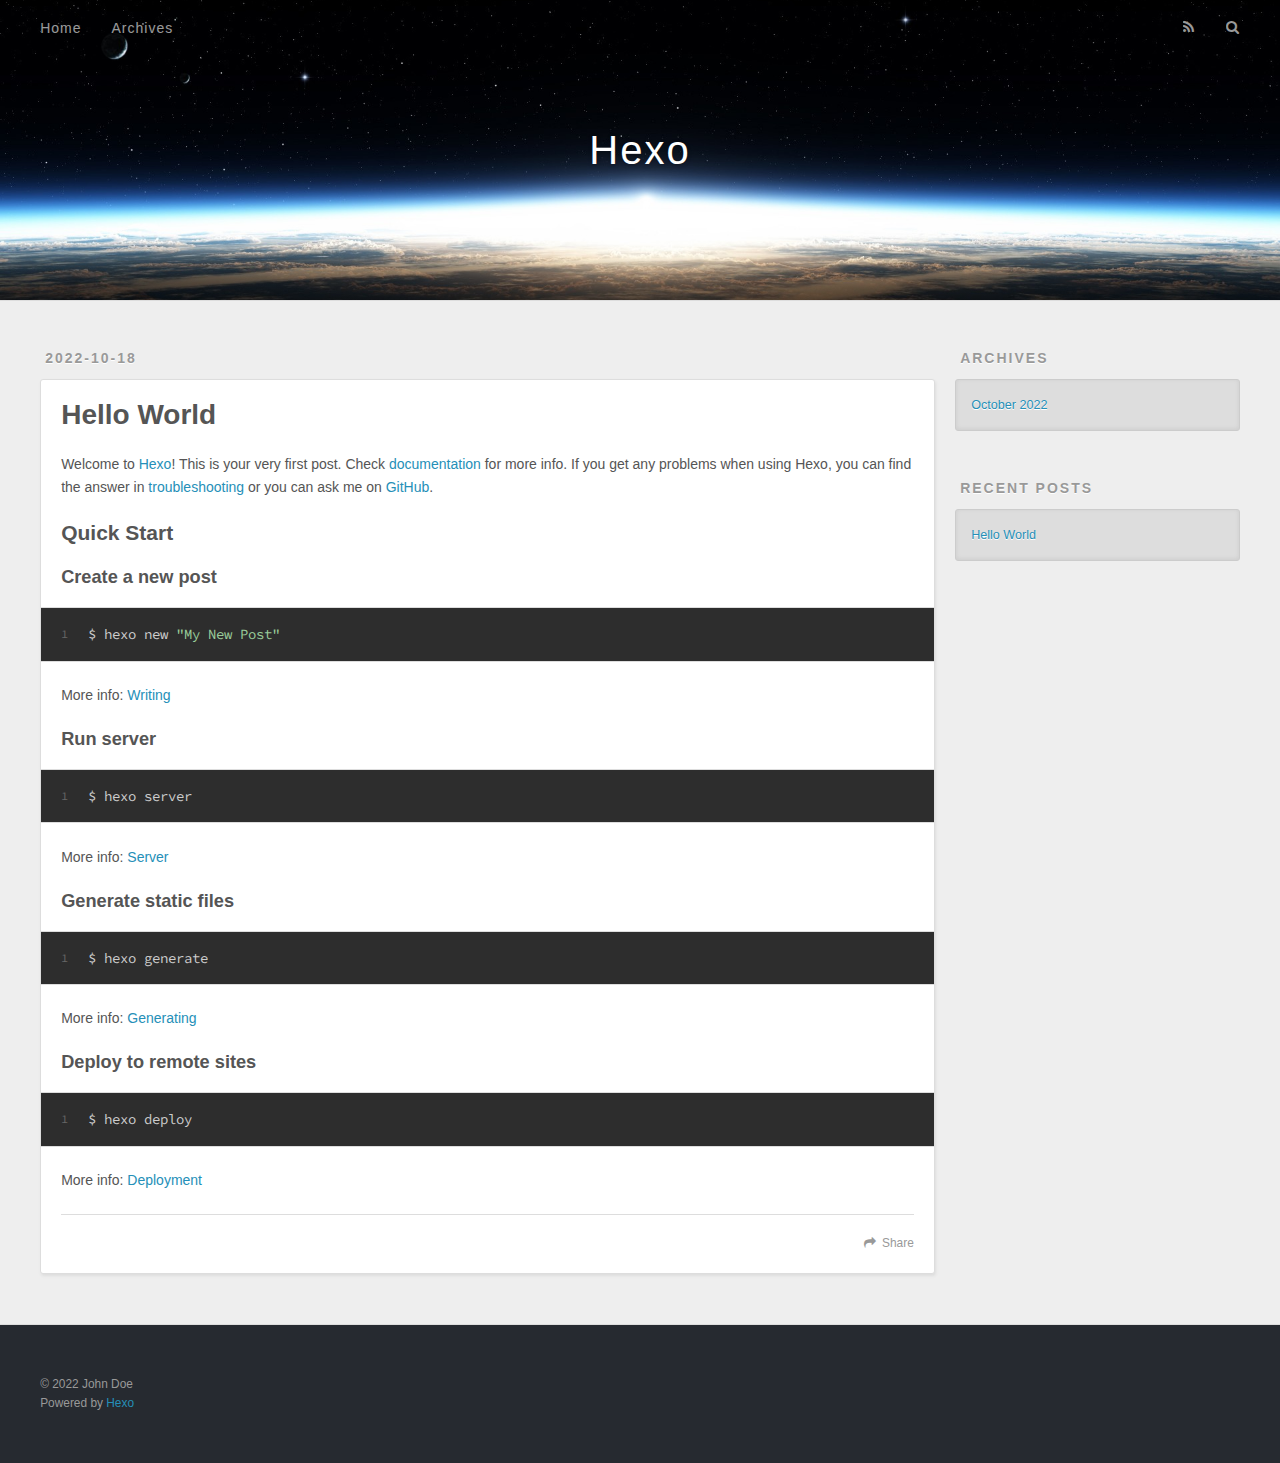
==== index.html @ a14b618b "Site updated: 2022-10-18 18:48:25" ====
<!DOCTYPE html>
<html>
<head>
  <meta charset="utf-8">
  

  
  <title>Hexo</title>
  <meta name="viewport" content="width=device-width, initial-scale=1, maximum-scale=1">
  <meta property="og:type" content="website">
<meta property="og:title" content="Hexo">
<meta property="og:url" content="http://example.com/index.html">
<meta property="og:site_name" content="Hexo">
<meta property="og:locale" content="en_US">
<meta property="article:author" content="John Doe">
<meta name="twitter:card" content="summary">
  
    <link rel="alternate" href="/atom.xml" title="Hexo" type="application/atom+xml">
  
  
    <link rel="icon" href="/favicon.png">
  
  
    <link href="//fonts.googleapis.com/css?family=Source+Code+Pro" rel="stylesheet" type="text/css">
  
  
<link rel="stylesheet" href="/css/style.css">

<meta name="generator" content="Hexo 5.4.2"></head>

<body>
  <div id="container">
    <div id="wrap">
      <header id="header">
  <div id="banner"></div>
  <div id="header-outer" class="outer">
    <div id="header-title" class="inner">
      <h1 id="logo-wrap">
        <a href="/" id="logo">Hexo</a>
      </h1>
      
    </div>
    <div id="header-inner" class="inner">
      <nav id="main-nav">
        <a id="main-nav-toggle" class="nav-icon"></a>
        
          <a class="main-nav-link" href="/">Home</a>
        
          <a class="main-nav-link" href="/archives">Archives</a>
        
      </nav>
      <nav id="sub-nav">
        
          <a id="nav-rss-link" class="nav-icon" href="/atom.xml" title="RSS Feed"></a>
        
        <a id="nav-search-btn" class="nav-icon" title="Search"></a>
      </nav>
      <div id="search-form-wrap">
        <form action="//google.com/search" method="get" accept-charset="UTF-8" class="search-form"><input type="search" name="q" class="search-form-input" placeholder="Search"><button type="submit" class="search-form-submit">&#xF002;</button><input type="hidden" name="sitesearch" value="http://example.com"></form>
      </div>
    </div>
  </div>
</header>
      <div class="outer">
        <section id="main">
  
    <article id="post-hello-world" class="article article-type-post" itemscope itemprop="blogPost">
  <div class="article-meta">
    <a href="/2022/10/18/hello-world/" class="article-date">
  <time datetime="2022-10-18T10:41:41.987Z" itemprop="datePublished">2022-10-18</time>
</a>
    
  </div>
  <div class="article-inner">
    
    
      <header class="article-header">
        
  
    <h1 itemprop="name">
      <a class="article-title" href="/2022/10/18/hello-world/">Hello World</a>
    </h1>
  

      </header>
    
    <div class="article-entry" itemprop="articleBody">
      
        <p>Welcome to <a target="_blank" rel="noopener" href="https://hexo.io/">Hexo</a>! This is your very first post. Check <a target="_blank" rel="noopener" href="https://hexo.io/docs/">documentation</a> for more info. If you get any problems when using Hexo, you can find the answer in <a target="_blank" rel="noopener" href="https://hexo.io/docs/troubleshooting.html">troubleshooting</a> or you can ask me on <a target="_blank" rel="noopener" href="https://github.com/hexojs/hexo/issues">GitHub</a>.</p>
<h2 id="Quick-Start"><a href="#Quick-Start" class="headerlink" title="Quick Start"></a>Quick Start</h2><h3 id="Create-a-new-post"><a href="#Create-a-new-post" class="headerlink" title="Create a new post"></a>Create a new post</h3><figure class="highlight bash"><table><tr><td class="gutter"><pre><span class="line">1</span><br></pre></td><td class="code"><pre><span class="line">$ hexo new <span class="string">&quot;My New Post&quot;</span></span><br></pre></td></tr></table></figure>

<p>More info: <a target="_blank" rel="noopener" href="https://hexo.io/docs/writing.html">Writing</a></p>
<h3 id="Run-server"><a href="#Run-server" class="headerlink" title="Run server"></a>Run server</h3><figure class="highlight bash"><table><tr><td class="gutter"><pre><span class="line">1</span><br></pre></td><td class="code"><pre><span class="line">$ hexo server</span><br></pre></td></tr></table></figure>

<p>More info: <a target="_blank" rel="noopener" href="https://hexo.io/docs/server.html">Server</a></p>
<h3 id="Generate-static-files"><a href="#Generate-static-files" class="headerlink" title="Generate static files"></a>Generate static files</h3><figure class="highlight bash"><table><tr><td class="gutter"><pre><span class="line">1</span><br></pre></td><td class="code"><pre><span class="line">$ hexo generate</span><br></pre></td></tr></table></figure>

<p>More info: <a target="_blank" rel="noopener" href="https://hexo.io/docs/generating.html">Generating</a></p>
<h3 id="Deploy-to-remote-sites"><a href="#Deploy-to-remote-sites" class="headerlink" title="Deploy to remote sites"></a>Deploy to remote sites</h3><figure class="highlight bash"><table><tr><td class="gutter"><pre><span class="line">1</span><br></pre></td><td class="code"><pre><span class="line">$ hexo deploy</span><br></pre></td></tr></table></figure>

<p>More info: <a target="_blank" rel="noopener" href="https://hexo.io/docs/one-command-deployment.html">Deployment</a></p>

      
    </div>
    <footer class="article-footer">
      <a data-url="http://example.com/2022/10/18/hello-world/" data-id="cl9e2u0zx0000ngu2eguih2i1" class="article-share-link">Share</a>
      
      
    </footer>
  </div>
  
</article>


  


</section>
        
          <aside id="sidebar">
  
    

  
    

  
    
  
    
  <div class="widget-wrap">
    <h3 class="widget-title">Archives</h3>
    <div class="widget">
      <ul class="archive-list"><li class="archive-list-item"><a class="archive-list-link" href="/archives/2022/10/">October 2022</a></li></ul>
    </div>
  </div>


  
    
  <div class="widget-wrap">
    <h3 class="widget-title">Recent Posts</h3>
    <div class="widget">
      <ul>
        
          <li>
            <a href="/2022/10/18/hello-world/">Hello World</a>
          </li>
        
      </ul>
    </div>
  </div>

  
</aside>
        
      </div>
      <footer id="footer">
  
  <div class="outer">
    <div id="footer-info" class="inner">
      &copy; 2022 John Doe<br>
      Powered by <a href="http://hexo.io/" target="_blank">Hexo</a>
    </div>
  </div>
</footer>
    </div>
    <nav id="mobile-nav">
  
    <a href="/" class="mobile-nav-link">Home</a>
  
    <a href="/archives" class="mobile-nav-link">Archives</a>
  
</nav>
    

<script src="//ajax.googleapis.com/ajax/libs/jquery/2.0.3/jquery.min.js"></script>


  
<link rel="stylesheet" href="/fancybox/jquery.fancybox.css">

  
<script src="/fancybox/jquery.fancybox.pack.js"></script>




<script src="/js/script.js"></script>




  </div>
</body>
</html>
---- css/style.css ----
body {
  width: 100%;
}
body:before,
body:after {
  content: "";
  display: table;
}
body:after {
  clear: both;
}
html,
body,
div,
span,
applet,
object,
iframe,
h1,
h2,
h3,
h4,
h5,
h6,
p,
blockquote,
pre,
a,
abbr,
acronym,
address,
big,
cite,
code,
del,
dfn,
em,
img,
ins,
kbd,
q,
s,
samp,
small,
strike,
strong,
sub,
sup,
tt,
var,
dl,
dt,
dd,
ol,
ul,
li,
fieldset,
form,
label,
legend,
table,
caption,
tbody,
tfoot,
thead,
tr,
th,
td {
  margin: 0;
  padding: 0;
  border: 0;
  outline: 0;
  font-weight: inherit;
  font-style: inherit;
  font-family: inherit;
  font-size: 100%;
  vertical-align: baseline;
}
body {
  line-height: 1;
  color: #000;
  background: #fff;
}
ol,
ul {
  list-style: none;
}
table {
  border-collapse: separate;
  border-spacing: 0;
  vertical-align: middle;
}
caption,
th,
td {
  text-align: left;
  font-weight: normal;
  vertical-align: middle;
}
a img {
  border: none;
}
input,
button {
  margin: 0;
  padding: 0;
}
input::-moz-focus-inner,
button::-moz-focus-inner {
  border: 0;
  padding: 0;
}
@font-face {
  font-family: FontAwesome;
  font-style: normal;
  font-weight: normal;
  src: url("fonts/fontawesome-webfont.eot?v=#4.0.3");
  src: url("fonts/fontawesome-webfont.eot?#iefix&v=#4.0.3") format("embedded-opentype"), url("fonts/fontawesome-webfont.woff?v=#4.0.3") format("woff"), url("fonts/fontawesome-webfont.ttf?v=#4.0.3") format("truetype"), url("fonts/fontawesome-webfont.svg#fontawesomeregular?v=#4.0.3") format("svg");
}
html,
body,
#container {
  height: 100%;
}
body {
  background: #eee;
  font: 14px -apple-system, BlinkMacSystemFont, "Segoe UI", "Roboto", "Oxygen", "Ubuntu", "Cantarell", "Fira Sans", "Droid Sans", "Helvetica Neue", sans-serif;
  -webkit-text-size-adjust: 100%;
}
.outer {
  max-width: 1220px;
  margin: 0 auto;
  padding: 0 20px;
}
.outer:before,
.outer:after {
  content: "";
  display: table;
}
.outer:after {
  clear: both;
}
.inner {
  display: inline;
  float: left;
  width: 98.33333333333333%;
  margin: 0 0.833333333333333%;
}
.left,
.alignleft {
  float: left;
}
.right,
.alignright {
  float: right;
}
.clear {
  clear: both;
}
#container {
  position: relative;
}
.mobile-nav-on {
  overflow: hidden;
}
#wrap {
  height: 100%;
  width: 100%;
  position: absolute;
  top: 0;
  left: 0;
  -webkit-transition: 0.2s ease-out;
  -moz-transition: 0.2s ease-out;
  -ms-transition: 0.2s ease-out;
  transition: 0.2s ease-out;
  z-index: 1;
  background: #eee;
}
.mobile-nav-on #wrap {
  left: 280px;
}
@media screen and (min-width: 768px) {
  #main {
    display: inline;
    float: left;
    width: 73.33333333333333%;
    margin: 0 0.833333333333333%;
  }
}
.article-date,
.article-category-link,
.archive-year,
.widget-title {
  text-decoration: none;
  text-transform: uppercase;
  letter-spacing: 2px;
  color: #999;
  margin-bottom: 1em;
  margin-left: 5px;
  line-height: 1em;
  text-shadow: 0 1px #fff;
  font-weight: bold;
}
.article-inner,
.archive-article-inner {
  background: #fff;
  -webkit-box-shadow: 1px 2px 3px #ddd;
  box-shadow: 1px 2px 3px #ddd;
  border: 1px solid #ddd;
  border-radius: 3px;
}
.article-entry h1,
.widget h1 {
  font-size: 2em;
}
.article-entry h2,
.widget h2 {
  font-size: 1.5em;
}
.article-entry h3,
.widget h3 {
  font-size: 1.3em;
}
.article-entry h4,
.widget h4 {
  font-size: 1.2em;
}
.article-entry h5,
.widget h5 {
  font-size: 1em;
}
.article-entry h6,
.widget h6 {
  font-size: 1em;
  color: #999;
}
.article-entry hr,
.widget hr {
  border: 1px dashed #ddd;
}
.article-entry strong,
.widget strong {
  font-weight: bold;
}
.article-entry em,
.widget em,
.article-entry cite,
.widget cite {
  font-style: italic;
}
.article-entry sup,
.widget sup,
.article-entry sub,
.widget sub {
  font-size: 0.75em;
  line-height: 0;
  position: relative;
  vertical-align: baseline;
}
.article-entry sup,
.widget sup {
  top: -0.5em;
}
.article-entry sub,
.widget sub {
  bottom: -0.2em;
}
.article-entry small,
.widget small {
  font-size: 0.85em;
}
.article-entry acronym,
.widget acronym,
.article-entry abbr,
.widget abbr {
  border-bottom: 1px dotted;
}
.article-entry ul,
.widget ul,
.article-entry ol,
.widget ol,
.article-entry dl,
.widget dl {
  margin: 0 20px;
  line-height: 1.6em;
}
.article-entry ul ul,
.widget ul ul,
.article-entry ol ul,
.widget ol ul,
.article-entry ul ol,
.widget ul ol,
.article-entry ol ol,
.widget ol ol {
  margin-top: 0;
  margin-bottom: 0;
}
.article-entry ul,
.widget ul {
  list-style: disc;
}
.article-entry ol,
.widget ol {
  list-style: decimal;
}
.article-entry dt,
.widget dt {
  font-weight: bold;
}
#header {
  height: 300px;
  position: relative;
  border-bottom: 1px solid #ddd;
}
#header:before,
#header:after {
  content: "";
  position: absolute;
  left: 0;
  right: 0;
  height: 40px;
}
#header:before {
  top: 0;
  background: -webkit-linear-gradient(rgba(0,0,0,0.2), transparent);
  background: -moz-linear-gradient(rgba(0,0,0,0.2), transparent);
  background: -ms-linear-gradient(rgba(0,0,0,0.2), transparent);
  background: linear-gradient(rgba(0,0,0,0.2), transparent);
}
#header:after {
  bottom: 0;
  background: -webkit-linear-gradient(transparent, rgba(0,0,0,0.2));
  background: -moz-linear-gradient(transparent, rgba(0,0,0,0.2));
  background: -ms-linear-gradient(transparent, rgba(0,0,0,0.2));
  background: linear-gradient(transparent, rgba(0,0,0,0.2));
}
#header-outer {
  height: 100%;
  position: relative;
}
#header-inner {
  position: relative;
  overflow: hidden;
}
#banner {
  position: absolute;
  top: 0;
  left: 0;
  width: 100%;
  height: 100%;
  background: url("images/banner.jpg") center #000;
  background-size: cover;
  z-index: -1;
}
#header-title {
  text-align: center;
  height: 40px;
  position: absolute;
  top: 50%;
  left: 0;
  margin-top: -20px;
}
#logo,
#subtitle {
  text-decoration: none;
  color: #fff;
  font-weight: 300;
  text-shadow: 0 1px 4px rgba(0,0,0,0.3);
}
#logo {
  font-size: 40px;
  line-height: 40px;
  letter-spacing: 2px;
}
#subtitle {
  font-size: 16px;
  line-height: 16px;
  letter-spacing: 1px;
}
#subtitle-wrap {
  margin-top: 16px;
}
#main-nav {
  float: left;
  margin-left: -15px;
}
.nav-icon,
.main-nav-link {
  float: left;
  color: #fff;
  opacity: 0.6;
  text-decoration: none;
  text-shadow: 0 1px rgba(0,0,0,0.2);
  -webkit-transition: opacity 0.2s;
  -moz-transition: opacity 0.2s;
  -ms-transition: opacity 0.2s;
  transition: opacity 0.2s;
  display: block;
  padding: 20px 15px;
}
.nav-icon:hover,
.main-nav-link:hover {
  opacity: 1;
}
.nav-icon {
  font-family: FontAwesome;
  text-align: center;
  font-size: 14px;
  width: 14px;
  height: 14px;
  padding: 20px 15px;
  position: relative;
  cursor: pointer;
}
.main-nav-link {
  font-weight: 300;
  letter-spacing: 1px;
}
@media screen and (max-width: 479px) {
  .main-nav-link {
    display: none;
  }
}
#main-nav-toggle {
  display: none;
}
#main-nav-toggle:before {
  content: "\f0c9";
}
@media screen and (max-width: 479px) {
  #main-nav-toggle {
    display: block;
  }
}
#sub-nav {
  float: right;
  margin-right: -15px;
}
#nav-rss-link:before {
  content: "\f09e";
}
#nav-search-btn:before {
  content: "\f002";
}
#search-form-wrap {
  position: absolute;
  top: 15px;
  width: 150px;
  height: 30px;
  right: -150px;
  opacity: 0;
  -webkit-transition: 0.2s ease-out;
  -moz-transition: 0.2s ease-out;
  -ms-transition: 0.2s ease-out;
  transition: 0.2s ease-out;
}
#search-form-wrap.on {
  opacity: 1;
  right: 0;
}
@media screen and (max-width: 479px) {
  #search-form-wrap {
    width: 100%;
    right: -100%;
  }
}
.search-form {
  position: absolute;
  top: 0;
  left: 0;
  right: 0;
  background: #fff;
  padding: 5px 15px;
  border-radius: 15px;
  -webkit-box-shadow: 0 0 10px rgba(0,0,0,0.3);
  box-shadow: 0 0 10px rgba(0,0,0,0.3);
}
.search-form-input {
  border: none;
  background: none;
  color: #555;
  width: 100%;
  font: 13px -apple-system, BlinkMacSystemFont, "Segoe UI", "Roboto", "Oxygen", "Ubuntu", "Cantarell", "Fira Sans", "Droid Sans", "Helvetica Neue", sans-serif;
  outline: none;
}
.search-form-input::-webkit-search-results-decoration,
.search-form-input::-webkit-search-cancel-button {
  -webkit-appearance: none;
}
.search-form-submit {
  position: absolute;
  top: 50%;
  right: 10px;
  margin-top: -7px;
  font: 13px FontAwesome;
  border: none;
  background: none;
  color: #bbb;
  cursor: pointer;
}
.search-form-submit:hover,
.search-form-submit:focus {
  color: #777;
}
.article {
  margin: 50px 0;
}
.article-inner {
  overflow: hidden;
}
.article-meta:before,
.article-meta:after {
  content: "";
  display: table;
}
.article-meta:after {
  clear: both;
}
.article-date {
  float: left;
}
.article-category {
  float: left;
  line-height: 1em;
  color: #ccc;
  text-shadow: 0 1px #fff;
  margin-left: 8px;
}
.article-category:before {
  content: "\2022";
}
.article-category-link {
  margin: 0 12px 1em;
}
.article-header {
  padding: 20px 20px 0;
}
.article-title {
  text-decoration: none;
  font-size: 2em;
  font-weight: bold;
  color: #555;
  line-height: 1.1em;
  -webkit-transition: color 0.2s;
  -moz-transition: color 0.2s;
  -ms-transition: color 0.2s;
  transition: color 0.2s;
}
a.article-title:hover {
  color: #258fb8;
}
.article-entry {
  color: #555;
  padding: 0 20px;
}
.article-entry:before,
.article-entry:after {
  content: "";
  display: table;
}
.article-entry:after {
  clear: both;
}
.article-entry p,
.article-entry table {
  line-height: 1.6em;
  margin: 1.6em 0;
}
.article-entry h1,
.article-entry h2,
.article-entry h3,
.article-entry h4,
.article-entry h5,
.article-entry h6 {
  font-weight: bold;
}
.article-entry h1,
.article-entry h2,
.article-entry h3,
.article-entry h4,
.article-entry h5,
.article-entry h6 {
  line-height: 1.1em;
  margin: 1.1em 0;
}
.article-entry a {
  color: #258fb8;
  text-decoration: none;
}
.article-entry a:hover {
  text-decoration: underline;
}
.article-entry ul,
.article-entry ol,
.article-entry dl {
  margin-top: 1.6em;
  margin-bottom: 1.6em;
}
.article-entry img,
.article-entry video {
  max-width: 100%;
  height: auto;
  display: block;
  margin: auto;
}
.article-entry iframe {
  border: none;
}
.article-entry table {
  width: 100%;
  border-collapse: collapse;
  border-spacing: 0;
}
.article-entry th {
  font-weight: bold;
  border-bottom: 3px solid #ddd;
  padding-bottom: 0.5em;
}
.article-entry td {
  border-bottom: 1px solid #ddd;
  padding: 10px 0;
}
.article-entry blockquote {
  font-family: Georgia, "Times New Roman", serif;
  font-size: 1.4em;
  margin: 1.6em 20px;
  text-align: center;
}
.article-entry blockquote footer {
  font-size: 14px;
  margin: 1.6em 0;
  font-family: -apple-system, BlinkMacSystemFont, "Segoe UI", "Roboto", "Oxygen", "Ubuntu", "Cantarell", "Fira Sans", "Droid Sans", "Helvetica Neue", sans-serif;
}
.article-entry blockquote footer cite:before {
  content: "—";
  padding: 0 0.5em;
}
.article-entry .pullquote {
  text-align: left;
  width: 45%;
  margin: 0;
}
.article-entry .pullquote.left {
  margin-left: 0.5em;
  margin-right: 1em;
}
.article-entry .pullquote.right {
  margin-right: 0.5em;
  margin-left: 1em;
}
.article-entry .caption {
  color: #999;
  display: block;
  font-size: 0.9em;
  margin-top: 0.5em;
  position: relative;
  text-align: center;
}
.article-entry .video-container {
  position: relative;
  padding-top: 56.25%;
  height: 0;
  overflow: hidden;
}
.article-entry .video-container iframe,
.article-entry .video-container object,
.article-entry .video-container embed {
  position: absolute;
  top: 0;
  left: 0;
  width: 100%;
  height: 100%;
  margin-top: 0;
}
.article-more-link a {
  display: inline-block;
  line-height: 1em;
  padding: 6px 15px;
  border-radius: 15px;
  background: #eee;
  color: #999;
  text-shadow: 0 1px #fff;
  text-decoration: none;
}
.article-more-link a:hover {
  background: #258fb8;
  color: #fff;
  text-decoration: none;
  text-shadow: 0 1px #1e7293;
}
.article-footer {
  font-size: 0.85em;
  line-height: 1.6em;
  border-top: 1px solid #ddd;
  padding-top: 1.6em;
  margin: 0 20px 20px;
}
.article-footer:before,
.article-footer:after {
  content: "";
  display: table;
}
.article-footer:after {
  clear: both;
}
.article-footer a {
  color: #999;
  text-decoration: none;
}
.article-footer a:hover {
  color: #555;
}
.article-tag-list-item {
  float: left;
  margin-right: 10px;
}
.article-tag-list-link:before {
  content: "#";
}
.article-comment-link {
  float: right;
}
.article-comment-link:before {
  content: "\f075";
  font-family: FontAwesome;
  padding-right: 8px;
}
.article-share-link {
  cursor: pointer;
  float: right;
  margin-left: 20px;
}
.article-share-link:before {
  content: "\f064";
  font-family: FontAwesome;
  padding-right: 6px;
}
#article-nav {
  position: relative;
}
#article-nav:before,
#article-nav:after {
  content: "";
  display: table;
}
#article-nav:after {
  clear: both;
}
@media screen and (min-width: 768px) {
  #article-nav {
    margin: 50px 0;
  }
  #article-nav:before {
    width: 8px;
    height: 8px;
    position: absolute;
    top: 50%;
    left: 50%;
    margin-top: -4px;
    margin-left: -4px;
    content: "";
    border-radius: 50%;
    background: #ddd;
    -webkit-box-shadow: 0 1px 2px #fff;
    box-shadow: 0 1px 2px #fff;
  }
}
.article-nav-link-wrap {
  text-decoration: none;
  text-shadow: 0 1px #fff;
  color: #999;
  -webkit-box-sizing: border-box;
  -moz-box-sizing: border-box;
  box-sizing: border-box;
  margin-top: 50px;
  text-align: center;
  display: block;
}
.article-nav-link-wrap:hover {
  color: #555;
}
@media screen and (min-width: 768px) {
  .article-nav-link-wrap {
    width: 50%;
    margin-top: 0;
  }
}
@media screen and (min-width: 768px) {
  #article-nav-newer {
    float: left;
    text-align: right;
    padding-right: 20px;
  }
}
@media screen and (min-width: 768px) {
  #article-nav-older {
    float: right;
    text-align: left;
    padding-left: 20px;
  }
}
.article-nav-caption {
  text-transform: uppercase;
  letter-spacing: 2px;
  color: #ddd;
  line-height: 1em;
  font-weight: bold;
}
#article-nav-newer .article-nav-caption {
  margin-right: -2px;
}
.article-nav-title {
  font-size: 0.85em;
  line-height: 1.6em;
  margin-top: 0.5em;
}
.article-share-box {
  position: absolute;
  display: none;
  background: #fff;
  -webkit-box-shadow: 1px 2px 10px rgba(0,0,0,0.2);
  box-shadow: 1px 2px 10px rgba(0,0,0,0.2);
  border-radius: 3px;
  margin-left: -145px;
  overflow: hidden;
  z-index: 1;
}
.article-share-box.on {
  display: block;
}
.article-share-input {
  width: 100%;
  background: none;
  -webkit-box-sizing: border-box;
  -moz-box-sizing: border-box;
  box-sizing: border-box;
  font: 14px -apple-system, BlinkMacSystemFont, "Segoe UI", "Roboto", "Oxygen", "Ubuntu", "Cantarell", "Fira Sans", "Droid Sans", "Helvetica Neue", sans-serif;
  padding: 0 15px;
  color: #555;
  outline: none;
  border: 1px solid #ddd;
  border-radius: 3px 3px 0 0;
  height: 36px;
  line-height: 36px;
}
.article-share-links {
  background: #eee;
}
.article-share-links:before,
.article-share-links:after {
  content: "";
  display: table;
}
.article-share-links:after {
  clear: both;
}
.article-share-twitter,
.article-share-facebook,
.article-share-pinterest,
.article-share-google {
  width: 50px;
  height: 36px;
  display: block;
  float: left;
  position: relative;
  color: #999;
  text-shadow: 0 1px #fff;
}
.article-share-twitter:before,
.article-share-facebook:before,
.article-share-pinterest:before,
.article-share-google:before {
  font-size: 20px;
  font-family: FontAwesome;
  width: 20px;
  height: 20px;
  position: absolute;
  top: 50%;
  left: 50%;
  margin-top: -10px;
  margin-left: -10px;
  text-align: center;
}
.article-share-twitter:hover,
.article-share-facebook:hover,
.article-share-pinterest:hover,
.article-share-google:hover {
  color: #fff;
}
.article-share-twitter:before {
  content: "\f099";
}
.article-share-twitter:hover {
  background: #00aced;
  text-shadow: 0 1px #008abe;
}
.article-share-facebook:before {
  content: "\f09a";
}
.article-share-facebook:hover {
  background: #3b5998;
  text-shadow: 0 1px #2f477a;
}
.article-share-pinterest:before {
  content: "\f0d2";
}
.article-share-pinterest:hover {
  background: #cb2027;
  text-shadow: 0 1px #a21a1f;
}
.article-share-google:before {
  content: "\f0d5";
}
.article-share-google:hover {
  background: #dd4b39;
  text-shadow: 0 1px #be3221;
}
.article-gallery {
  background: #000;
  position: relative;
}
.article-gallery-photos {
  position: relative;
  overflow: hidden;
}
.article-gallery-img {
  display: none;
  max-width: 100%;
}
.article-gallery-img:first-child {
  display: block;
}
.article-gallery-img.loaded {
  position: absolute;
  display: block;
}
.article-gallery-img img {
  display: block;
  max-width: 100%;
  margin: 0 auto;
}
#comments {
  background: #fff;
  -webkit-box-shadow: 1px 2px 3px #ddd;
  box-shadow: 1px 2px 3px #ddd;
  padding: 20px;
  border: 1px solid #ddd;
  border-radius: 3px;
  margin: 50px 0;
}
#comments a {
  color: #258fb8;
}
.archives-wrap {
  margin: 50px 0;
}
.archives:before,
.archives:after {
  content: "";
  display: table;
}
.archives:after {
  clear: both;
}
.archive-year-wrap {
  margin-bottom: 1em;
}
.archives {
  -webkit-column-gap: 10px;
  -moz-column-gap: 10px;
  column-gap: 10px;
}
@media screen and (min-width: 480px) and (max-width: 767px) {
  .archives {
    -webkit-column-count: 2;
    -moz-column-count: 2;
    column-count: 2;
  }
}
@media screen and (min-width: 768px) {
  .archives {
    -webkit-column-count: 3;
    -moz-column-count: 3;
    column-count: 3;
  }
}
.archive-article {
  -webkit-column-break-inside: avoid;
  page-break-inside: avoid;
  overflow: hidden;
  break-inside: avoid-column;
}
.archive-article-inner {
  padding: 10px;
  margin-bottom: 15px;
}
.archive-article-title {
  text-decoration: none;
  font-weight: bold;
  color: #555;
  -webkit-transition: color 0.2s;
  -moz-transition: color 0.2s;
  -ms-transition: color 0.2s;
  transition: color 0.2s;
  line-height: 1.6em;
}
.archive-article-title:hover {
  color: #258fb8;
}
.archive-article-footer {
  margin-top: 1em;
}
.archive-article-date {
  color: #999;
  text-decoration: none;
  font-size: 0.85em;
  line-height: 1em;
  margin-bottom: 0.5em;
  display: block;
}
#page-nav {
  margin: 50px auto;
  background: #fff;
  -webkit-box-shadow: 1px 2px 3px #ddd;
  box-shadow: 1px 2px 3px #ddd;
  border: 1px solid #ddd;
  border-radius: 3px;
  text-align: center;
  color: #999;
  overflow: hidden;
}
#page-nav:before,
#page-nav:after {
  content: "";
  display: table;
}
#page-nav:after {
  clear: both;
}
#page-nav a,
#page-nav span {
  padding: 10px 20px;
  line-height: 1;
  height: 2ex;
}
#page-nav a {
  color: #999;
  text-decoration: none;
}
#page-nav a:hover {
  background: #999;
  color: #fff;
}
#page-nav .prev {
  float: left;
}
#page-nav .next {
  float: right;
}
#page-nav .page-number {
  display: inline-block;
}
@media screen and (max-width: 479px) {
  #page-nav .page-number {
    display: none;
  }
}
#page-nav .current {
  color: #555;
  font-weight: bold;
}
#page-nav .space {
  color: #ddd;
}
#footer {
  background: #262a30;
  padding: 50px 0;
  border-top: 1px solid #ddd;
  color: #999;
}
#footer a {
  color: #258fb8;
  text-decoration: none;
}
#footer a:hover {
  text-decoration: underline;
}
#footer-info {
  line-height: 1.6em;
  font-size: 0.85em;
}
.article-entry pre,
.article-entry .highlight {
  background: #2d2d2d;
  margin: 0 -20px;
  padding: 15px 20px;
  border-style: solid;
  border-color: #ddd;
  border-width: 1px 0;
  overflow: auto;
  color: #ccc;
  line-height: 22.400000000000002px;
}
.article-entry .highlight .gutter pre,
.article-entry .gist .gist-file .gist-data .line-numbers {
  color: #666;
  font-size: 0.85em;
}
.article-entry pre,
.article-entry code {
  font-family: "Source Code Pro", Consolas, Monaco, Menlo, Consolas, monospace;
}
.article-entry code {
  background: #eee;
  text-shadow: 0 1px #fff;
  padding: 0 0.3em;
}
.article-entry pre code {
  background: none;
  text-shadow: none;
  padding: 0;
}
.article-entry .highlight pre {
  border: none;
  margin: 0;
  padding: 0;
}
.article-entry .highlight table {
  margin: 0;
  width: auto;
}
.article-entry .highlight td {
  border: none;
  padding: 0;
}
.article-entry .highlight figcaption {
  font-size: 0.85em;
  color: #999;
  line-height: 1em;
  margin-bottom: 1em;
}
.article-entry .highlight figcaption:before,
.article-entry .highlight figcaption:after {
  content: "";
  display: table;
}
.article-entry .highlight figcaption:after {
  clear: both;
}
.article-entry .highlight figcaption a {
  float: right;
}
.article-entry .highlight .gutter pre {
  text-align: right;
  padding-right: 20px;
}
.article-entry .highlight .line {
  height: 22.400000000000002px;
}
.article-entry .highlight .line.marked {
  background: #515151;
}
.article-entry .gist {
  margin: 0 -20px;
  border-style: solid;
  border-color: #ddd;
  border-width: 1px 0;
  background: #2d2d2d;
  padding: 15px 20px 15px 0;
}
.article-entry .gist .gist-file {
  border: none;
  font-family: "Source Code Pro", Consolas, Monaco, Menlo, Consolas, monospace;
  margin: 0;
}
.article-entry .gist .gist-file .gist-data {
  background: none;
  border: none;
}
.article-entry .gist .gist-file .gist-data .line-numbers {
  background: none;
  border: none;
  padding: 0 20px 0 0;
}
.article-entry .gist .gist-file .gist-data .line-data {
  padding: 0 !important;
}
.article-entry .gist .gist-file .highlight {
  margin: 0;
  padding: 0;
  border: none;
}
.article-entry .gist .gist-file .gist-meta {
  background: #2d2d2d;
  color: #999;
  font: 0.85em -apple-system, BlinkMacSystemFont, "Segoe UI", "Roboto", "Oxygen", "Ubuntu", "Cantarell", "Fira Sans", "Droid Sans", "Helvetica Neue", sans-serif;
  text-shadow: 0 0;
  padding: 0;
  margin-top: 1em;
  margin-left: 20px;
}
.article-entry .gist .gist-file .gist-meta a {
  color: #258fb8;
  font-weight: normal;
}
.article-entry .gist .gist-file .gist-meta a:hover {
  text-decoration: underline;
}
pre .comment,
pre .title {
  color: #999;
}
pre .variable,
pre .attribute,
pre .tag,
pre .regexp,
pre .ruby .constant,
pre .xml .tag .title,
pre .xml .pi,
pre .xml .doctype,
pre .html .doctype,
pre .css .id,
pre .css .class,
pre .css .pseudo {
  color: #f2777a;
}
pre .number,
pre .preprocessor,
pre .built_in,
pre .literal,
pre .params,
pre .constant {
  color: #f99157;
}
pre .class,
pre .ruby .class .title,
pre .css .rules .attribute {
  color: #9c9;
}
pre .string,
pre .value,
pre .inheritance,
pre .header,
pre .ruby .symbol,
pre .xml .cdata {
  color: #9c9;
}
pre .css .hexcolor {
  color: #6cc;
}
pre .function,
pre .python .decorator,
pre .python .title,
pre .ruby .function .title,
pre .ruby .title .keyword,
pre .perl .sub,
pre .javascript .title,
pre .coffeescript .title {
  color: #69c;
}
pre .keyword,
pre .javascript .function {
  color: #c9c;
}
@media screen and (max-width: 479px) {
  #mobile-nav {
    position: absolute;
    top: 0;
    left: 0;
    width: 280px;
    height: 100%;
    background: #191919;
    border-right: 1px solid #fff;
  }
}
@media screen and (max-width: 479px) {
  .mobile-nav-link {
    display: block;
    color: #999;
    text-decoration: none;
    padding: 15px 20px;
    font-weight: bold;
  }
  .mobile-nav-link:hover {
    color: #fff;
  }
}
@media screen and (min-width: 768px) {
  #sidebar {
    display: inline;
    float: left;
    width: 23.333333333333332%;
    margin: 0 0.833333333333333%;
  }
}
.widget-wrap {
  margin: 50px 0;
}
.widget {
  color: #777;
  text-shadow: 0 1px #fff;
  background: #ddd;
  -webkit-box-shadow: 0 -1px 4px #ccc inset;
  box-shadow: 0 -1px 4px #ccc inset;
  border: 1px solid #ccc;
  padding: 15px;
  border-radius: 3px;
}
.widget a {
  color: #258fb8;
  text-decoration: none;
}
.widget a:hover {
  text-decoration: underline;
}
.widget ul ul,
.widget ol ul,
.widget dl ul,
.widget ul ol,
.widget ol ol,
.widget dl ol,
.widget ul dl,
.widget ol dl,
.widget dl dl {
  margin-left: 15px;
  list-style: disc;
}
.widget {
  line-height: 1.6em;
  word-wrap: break-word;
  font-size: 0.9em;
}
.widget ul,
.widget ol {
  list-style: none;
  margin: 0;
}
.widget ul ul,
.widget ol ul,
.widget ul ol,
.widget ol ol {
  margin: 0 20px;
}
.widget ul ul,
.widget ol ul {
  list-style: disc;
}
.widget ul ol,
.widget ol ol {
  list-style: decimal;
}
.category-list-count,
.tag-list-count,
.archive-list-count {
  padding-left: 5px;
  color: #999;
  font-size: 0.85em;
}
.category-list-count:before,
.tag-list-count:before,
.archive-list-count:before {
  content: "(";
}
.category-list-count:after,
.tag-list-count:after,
.archive-list-count:after {
  content: ")";
}
.tagcloud a {
  margin-right: 5px;
  display: inline-block;
}
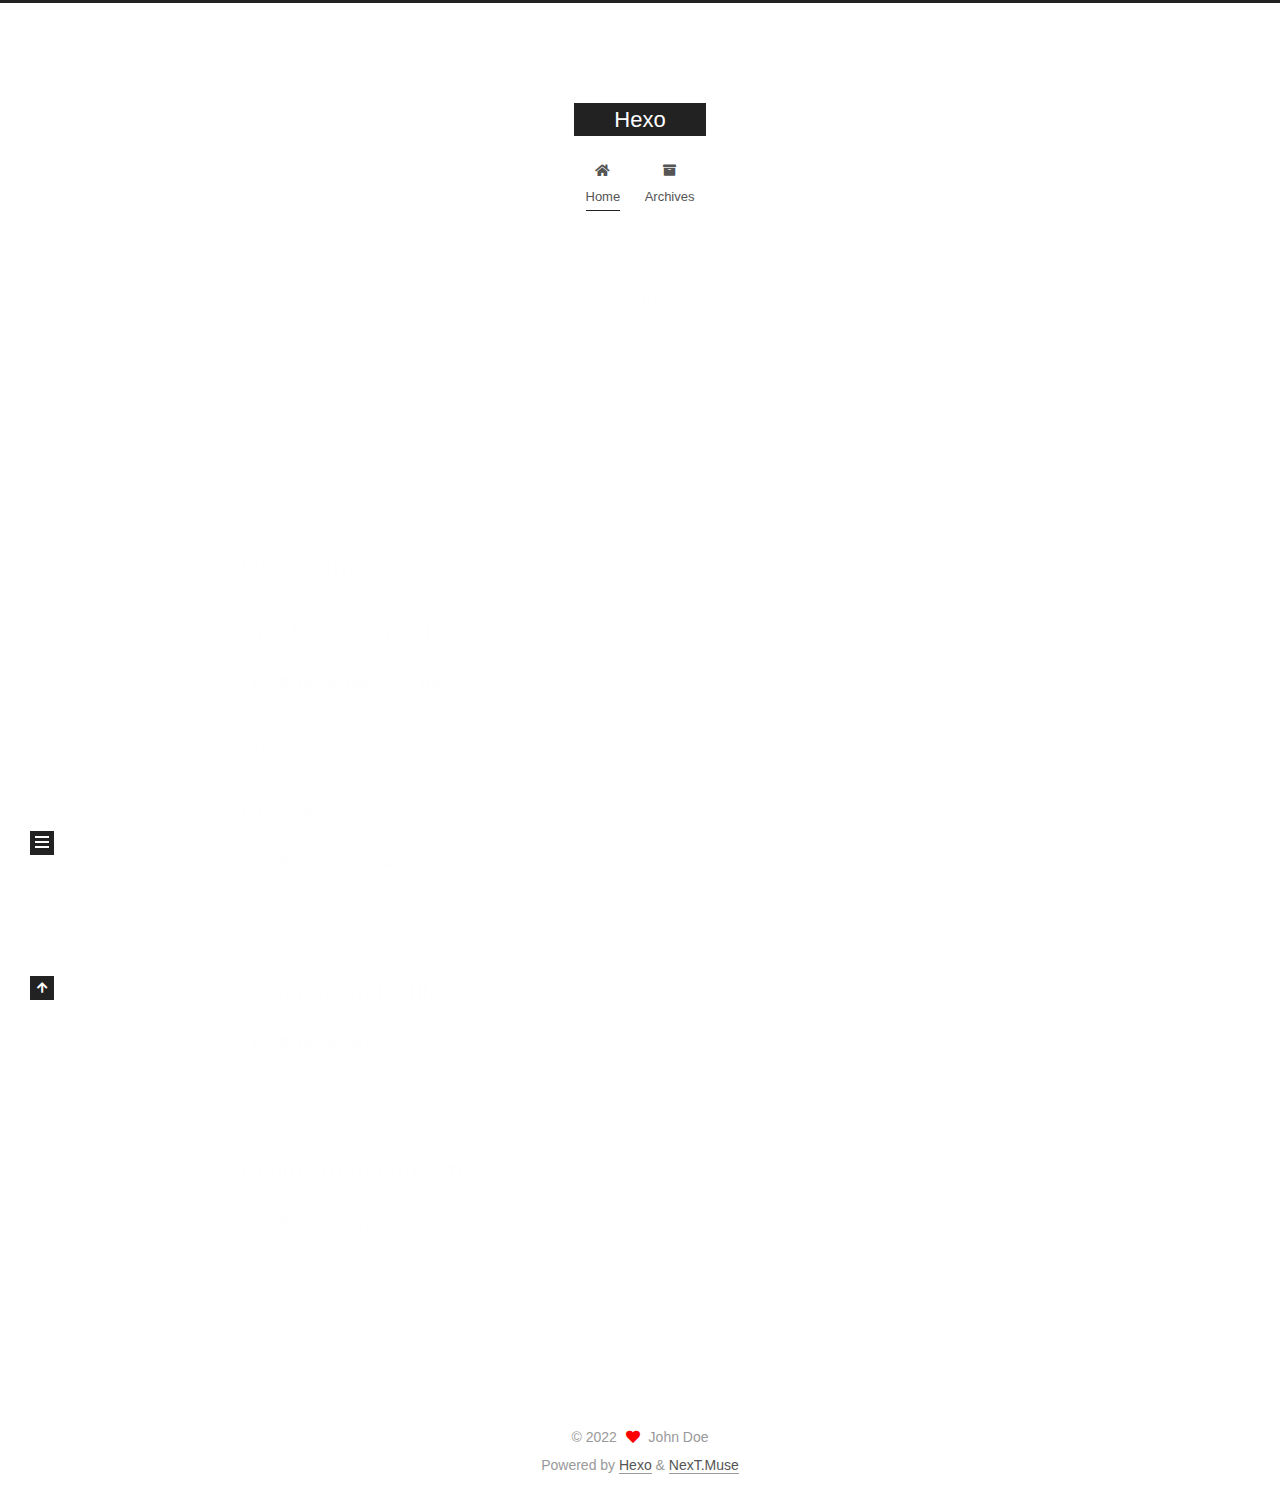
==== commit 9d6c7de1: "Site updated: 2022-10-18 18:58:50" ====
--- a/index.html
+++ b/index.html
@@ -1,12 +1,25 @@
 <!DOCTYPE html>
-<html>
+<html lang="en">
 <head>
-  <meta charset="utf-8">
-  
-
-  
-  <title>Hexo</title>
-  <meta name="viewport" content="width=device-width, initial-scale=1, maximum-scale=1">
+  <meta charset="UTF-8">
+<meta name="viewport" content="width=device-width, initial-scale=1, maximum-scale=2">
+<meta name="theme-color" content="#222">
+<meta name="generator" content="Hexo 5.4.2">
+  <link rel="apple-touch-icon" sizes="180x180" href="/images/apple-touch-icon-next.png">
+  <link rel="icon" type="image/png" sizes="32x32" href="/images/favicon-32x32-next.png">
+  <link rel="icon" type="image/png" sizes="16x16" href="/images/favicon-16x16-next.png">
+  <link rel="mask-icon" href="/images/logo.svg" color="#222">
+
+<link rel="stylesheet" href="/css/main.css">
+
+
+<link rel="stylesheet" href="/lib/font-awesome/css/all.min.css">
+
+<script id="hexo-configurations">
+    var NexT = window.NexT || {};
+    var CONFIG = {"hostname":"example.com","root":"/","scheme":"Muse","version":"7.8.0","exturl":false,"sidebar":{"position":"left","display":"post","padding":18,"offset":12,"onmobile":false},"copycode":{"enable":false,"show_result":false,"style":null},"back2top":{"enable":true,"sidebar":false,"scrollpercent":false},"bookmark":{"enable":false,"color":"#222","save":"auto"},"fancybox":false,"mediumzoom":false,"lazyload":false,"pangu":false,"comments":{"style":"tabs","active":null,"storage":true,"lazyload":false,"nav":null},"algolia":{"hits":{"per_page":10},"labels":{"input_placeholder":"Search for Posts","hits_empty":"We didn't find any results for the search: ${query}","hits_stats":"${hits} results found in ${time} ms"}},"localsearch":{"enable":false,"trigger":"auto","top_n_per_article":1,"unescape":false,"preload":false},"motion":{"enable":true,"async":false,"transition":{"post_block":"fadeIn","post_header":"slideDownIn","post_body":"slideDownIn","coll_header":"slideLeftIn","sidebar":"slideUpIn"}}};
+  </script>
+
   <meta property="og:type" content="website">
 <meta property="og:title" content="Hexo">
 <meta property="og:url" content="http://example.com/index.html">
@@ -14,183 +27,350 @@
 <meta property="og:locale" content="en_US">
 <meta property="article:author" content="John Doe">
 <meta name="twitter:card" content="summary">
-  
-    <link rel="alternate" href="/atom.xml" title="Hexo" type="application/atom+xml">
-  
-  
-    <link rel="icon" href="/favicon.png">
-  
-  
-    <link href="//fonts.googleapis.com/css?family=Source+Code+Pro" rel="stylesheet" type="text/css">
-  
-  
-<link rel="stylesheet" href="/css/style.css">
-
-<meta name="generator" content="Hexo 5.4.2"></head>
-
-<body>
-  <div id="container">
-    <div id="wrap">
-      <header id="header">
-  <div id="banner"></div>
-  <div id="header-outer" class="outer">
-    <div id="header-title" class="inner">
-      <h1 id="logo-wrap">
-        <a href="/" id="logo">Hexo</a>
-      </h1>
+
+<link rel="canonical" href="http://example.com/">
+
+
+<script id="page-configurations">
+  // https://hexo.io/docs/variables.html
+  CONFIG.page = {
+    sidebar: "",
+    isHome : true,
+    isPost : false,
+    lang   : 'en'
+  };
+</script>
+
+  <title>Hexo</title>
+  
+
+
+
+
+
+
+  <noscript>
+  <style>
+  .use-motion .brand,
+  .use-motion .menu-item,
+  .sidebar-inner,
+  .use-motion .post-block,
+  .use-motion .pagination,
+  .use-motion .comments,
+  .use-motion .post-header,
+  .use-motion .post-body,
+  .use-motion .collection-header { opacity: initial; }
+
+  .use-motion .site-title,
+  .use-motion .site-subtitle {
+    opacity: initial;
+    top: initial;
+  }
+
+  .use-motion .logo-line-before i { left: initial; }
+  .use-motion .logo-line-after i { right: initial; }
+  </style>
+</noscript>
+
+</head>
+
+<body itemscope itemtype="http://schema.org/WebPage">
+  <div class="container use-motion">
+    <div class="headband"></div>
+
+    <header class="header" itemscope itemtype="http://schema.org/WPHeader">
+      <div class="header-inner"><div class="site-brand-container">
+  <div class="site-nav-toggle">
+    <div class="toggle" aria-label="Toggle navigation bar">
+      <span class="toggle-line toggle-line-first"></span>
+      <span class="toggle-line toggle-line-middle"></span>
+      <span class="toggle-line toggle-line-last"></span>
+    </div>
+  </div>
+
+  <div class="site-meta">
+
+    <a href="/" class="brand" rel="start">
+      <span class="logo-line-before"><i></i></span>
+      <h1 class="site-title">Hexo</h1>
+      <span class="logo-line-after"><i></i></span>
+    </a>
+  </div>
+
+  <div class="site-nav-right">
+    <div class="toggle popup-trigger">
+    </div>
+  </div>
+</div>
+
+
+
+
+<nav class="site-nav">
+  <ul id="menu" class="main-menu menu">
+        <li class="menu-item menu-item-home">
+
+    <a href="/" rel="section"><i class="fa fa-home fa-fw"></i>Home</a>
+
+  </li>
+        <li class="menu-item menu-item-archives">
+
+    <a href="/archives/" rel="section"><i class="fa fa-archive fa-fw"></i>Archives</a>
+
+  </li>
+  </ul>
+</nav>
+
+
+
+
+</div>
+    </header>
+
+    
+  <div class="back-to-top">
+    <i class="fa fa-arrow-up"></i>
+    <span>0%</span>
+  </div>
+
+
+    <main class="main">
+      <div class="main-inner">
+        <div class="content-wrap">
+          
+
+          <div class="content index posts-expand">
+            
+      
+  
+  
+  <article itemscope itemtype="http://schema.org/Article" class="post-block" lang="en">
+    <link itemprop="mainEntityOfPage" href="http://example.com/2022/10/18/hello-world/">
+
+    <span hidden itemprop="author" itemscope itemtype="http://schema.org/Person">
+      <meta itemprop="image" content="/images/avatar.gif">
+      <meta itemprop="name" content="John Doe">
+      <meta itemprop="description" content="">
+    </span>
+
+    <span hidden itemprop="publisher" itemscope itemtype="http://schema.org/Organization">
+      <meta itemprop="name" content="Hexo">
+    </span>
+      <header class="post-header">
+        <h2 class="post-title" itemprop="name headline">
+          
+            <a href="/2022/10/18/hello-world/" class="post-title-link" itemprop="url">Hello World</a>
+        </h2>
+
+        <div class="post-meta">
+            <span class="post-meta-item">
+              <span class="post-meta-item-icon">
+                <i class="far fa-calendar"></i>
+              </span>
+              <span class="post-meta-item-text">Posted on</span>
+
+              <time title="Created: 2022-10-18 18:41:41" itemprop="dateCreated datePublished" datetime="2022-10-18T18:41:41+08:00">2022-10-18</time>
+            </span>
+              <span class="post-meta-item">
+                <span class="post-meta-item-icon">
+                  <i class="far fa-calendar-check"></i>
+                </span>
+                <span class="post-meta-item-text">Edited on</span>
+                <time title="Modified: 1985-10-26 16:15:00" itemprop="dateModified" datetime="1985-10-26T16:15:00+08:00">1985-10-26</time>
+              </span>
+
+          
+
+        </div>
+      </header>
+
+    
+    
+    
+    <div class="post-body" itemprop="articleBody">
+
+      
+          <p>Welcome to <a target="_blank" rel="noopener" href="https://hexo.io/">Hexo</a>! This is your very first post. Check <a target="_blank" rel="noopener" href="https://hexo.io/docs/">documentation</a> for more info. If you get any problems when using Hexo, you can find the answer in <a target="_blank" rel="noopener" href="https://hexo.io/docs/troubleshooting.html">troubleshooting</a> or you can ask me on <a target="_blank" rel="noopener" href="https://github.com/hexojs/hexo/issues">GitHub</a>.</p>
+<h2 id="Quick-Start"><a href="#Quick-Start" class="headerlink" title="Quick Start"></a>Quick Start</h2><h3 id="Create-a-new-post"><a href="#Create-a-new-post" class="headerlink" title="Create a new post"></a>Create a new post</h3><figure class="highlight bash"><table><tr><td class="gutter"><pre><span class="line">1</span><br></pre></td><td class="code"><pre><span class="line">$ hexo new <span class="string">&quot;My New Post&quot;</span></span><br></pre></td></tr></table></figure>
+
+<p>More info: <a target="_blank" rel="noopener" href="https://hexo.io/docs/writing.html">Writing</a></p>
+<h3 id="Run-server"><a href="#Run-server" class="headerlink" title="Run server"></a>Run server</h3><figure class="highlight bash"><table><tr><td class="gutter"><pre><span class="line">1</span><br></pre></td><td class="code"><pre><span class="line">$ hexo server</span><br></pre></td></tr></table></figure>
+
+<p>More info: <a target="_blank" rel="noopener" href="https://hexo.io/docs/server.html">Server</a></p>
+<h3 id="Generate-static-files"><a href="#Generate-static-files" class="headerlink" title="Generate static files"></a>Generate static files</h3><figure class="highlight bash"><table><tr><td class="gutter"><pre><span class="line">1</span><br></pre></td><td class="code"><pre><span class="line">$ hexo generate</span><br></pre></td></tr></table></figure>
+
+<p>More info: <a target="_blank" rel="noopener" href="https://hexo.io/docs/generating.html">Generating</a></p>
+<h3 id="Deploy-to-remote-sites"><a href="#Deploy-to-remote-sites" class="headerlink" title="Deploy to remote sites"></a>Deploy to remote sites</h3><figure class="highlight bash"><table><tr><td class="gutter"><pre><span class="line">1</span><br></pre></td><td class="code"><pre><span class="line">$ hexo deploy</span><br></pre></td></tr></table></figure>
+
+<p>More info: <a target="_blank" rel="noopener" href="https://hexo.io/docs/one-command-deployment.html">Deployment</a></p>
+
       
     </div>
-    <div id="header-inner" class="inner">
-      <nav id="main-nav">
-        <a id="main-nav-toggle" class="nav-icon"></a>
+
+    
+    
+    
+      <footer class="post-footer">
+        <div class="post-eof"></div>
+      </footer>
+  </article>
+  
+  
+  
+
+
+  
+
+
+
+          </div>
+          
+
+<script>
+  window.addEventListener('tabs:register', () => {
+    let { activeClass } = CONFIG.comments;
+    if (CONFIG.comments.storage) {
+      activeClass = localStorage.getItem('comments_active') || activeClass;
+    }
+    if (activeClass) {
+      let activeTab = document.querySelector(`a[href="#comment-${activeClass}"]`);
+      if (activeTab) {
+        activeTab.click();
+      }
+    }
+  });
+  if (CONFIG.comments.storage) {
+    window.addEventListener('tabs:click', event => {
+      if (!event.target.matches('.tabs-comment .tab-content .tab-pane')) return;
+      let commentClass = event.target.classList[1];
+      localStorage.setItem('comments_active', commentClass);
+    });
+  }
+</script>
+
+        </div>
+          
+  
+  <div class="toggle sidebar-toggle">
+    <span class="toggle-line toggle-line-first"></span>
+    <span class="toggle-line toggle-line-middle"></span>
+    <span class="toggle-line toggle-line-last"></span>
+  </div>
+
+  <aside class="sidebar">
+    <div class="sidebar-inner">
+
+      <ul class="sidebar-nav motion-element">
+        <li class="sidebar-nav-toc">
+          Table of Contents
+        </li>
+        <li class="sidebar-nav-overview">
+          Overview
+        </li>
+      </ul>
+
+      <!--noindex-->
+      <div class="post-toc-wrap sidebar-panel">
+      </div>
+      <!--/noindex-->
+
+      <div class="site-overview-wrap sidebar-panel">
+        <div class="site-author motion-element" itemprop="author" itemscope itemtype="http://schema.org/Person">
+  <p class="site-author-name" itemprop="name">John Doe</p>
+  <div class="site-description" itemprop="description"></div>
+</div>
+<div class="site-state-wrap motion-element">
+  <nav class="site-state">
+      <div class="site-state-item site-state-posts">
+          <a href="/archives/">
         
-          <a class="main-nav-link" href="/">Home</a>
+          <span class="site-state-item-count">1</span>
+          <span class="site-state-item-name">posts</span>
+        </a>
+      </div>
+  </nav>
+</div>
+
+
+
+      </div>
+
+    </div>
+  </aside>
+  <div id="sidebar-dimmer"></div>
+
+
+      </div>
+    </main>
+
+    <footer class="footer">
+      <div class="footer-inner">
         
-          <a class="main-nav-link" href="/archives">Archives</a>
+
         
-      </nav>
-      <nav id="sub-nav">
+
+<div class="copyright">
+  
+  &copy; 
+  <span itemprop="copyrightYear">2022</span>
+  <span class="with-love">
+    <i class="fa fa-heart"></i>
+  </span>
+  <span class="author" itemprop="copyrightHolder">John Doe</span>
+</div>
+  <div class="powered-by">Powered by <a href="https://hexo.io/" class="theme-link" rel="noopener" target="_blank">Hexo</a> & <a href="https://muse.theme-next.org/" class="theme-link" rel="noopener" target="_blank">NexT.Muse</a>
+  </div>
+
         
-          <a id="nav-rss-link" class="nav-icon" href="/atom.xml" title="RSS Feed"></a>
-        
-        <a id="nav-search-btn" class="nav-icon" title="Search"></a>
-      </nav>
-      <div id="search-form-wrap">
-        <form action="//google.com/search" method="get" accept-charset="UTF-8" class="search-form"><input type="search" name="q" class="search-form-input" placeholder="Search"><button type="submit" class="search-form-submit">&#xF002;</button><input type="hidden" name="sitesearch" value="http://example.com"></form>
-      </div>
-    </div>
-  </div>
-</header>
-      <div class="outer">
-        <section id="main">
-  
-    <article id="post-hello-world" class="article article-type-post" itemscope itemprop="blogPost">
-  <div class="article-meta">
-    <a href="/2022/10/18/hello-world/" class="article-date">
-  <time datetime="2022-10-18T10:41:41.987Z" itemprop="datePublished">2022-10-18</time>
-</a>
-    
-  </div>
-  <div class="article-inner">
-    
-    
-      <header class="article-header">
-        
-  
-    <h1 itemprop="name">
-      <a class="article-title" href="/2022/10/18/hello-world/">Hello World</a>
-    </h1>
-  
-
-      </header>
-    
-    <div class="article-entry" itemprop="articleBody">
-      
-        <p>Welcome to <a target="_blank" rel="noopener" href="https://hexo.io/">Hexo</a>! This is your very first post. Check <a target="_blank" rel="noopener" href="https://hexo.io/docs/">documentation</a> for more info. If you get any problems when using Hexo, you can find the answer in <a target="_blank" rel="noopener" href="https://hexo.io/docs/troubleshooting.html">troubleshooting</a> or you can ask me on <a target="_blank" rel="noopener" href="https://github.com/hexojs/hexo/issues">GitHub</a>.</p>
-<h2 id="Quick-Start"><a href="#Quick-Start" class="headerlink" title="Quick Start"></a>Quick Start</h2><h3 id="Create-a-new-post"><a href="#Create-a-new-post" class="headerlink" title="Create a new post"></a>Create a new post</h3><figure class="highlight bash"><table><tr><td class="gutter"><pre><span class="line">1</span><br></pre></td><td class="code"><pre><span class="line">$ hexo new <span class="string">&quot;My New Post&quot;</span></span><br></pre></td></tr></table></figure>
-
-<p>More info: <a target="_blank" rel="noopener" href="https://hexo.io/docs/writing.html">Writing</a></p>
-<h3 id="Run-server"><a href="#Run-server" class="headerlink" title="Run server"></a>Run server</h3><figure class="highlight bash"><table><tr><td class="gutter"><pre><span class="line">1</span><br></pre></td><td class="code"><pre><span class="line">$ hexo server</span><br></pre></td></tr></table></figure>
-
-<p>More info: <a target="_blank" rel="noopener" href="https://hexo.io/docs/server.html">Server</a></p>
-<h3 id="Generate-static-files"><a href="#Generate-static-files" class="headerlink" title="Generate static files"></a>Generate static files</h3><figure class="highlight bash"><table><tr><td class="gutter"><pre><span class="line">1</span><br></pre></td><td class="code"><pre><span class="line">$ hexo generate</span><br></pre></td></tr></table></figure>
-
-<p>More info: <a target="_blank" rel="noopener" href="https://hexo.io/docs/generating.html">Generating</a></p>
-<h3 id="Deploy-to-remote-sites"><a href="#Deploy-to-remote-sites" class="headerlink" title="Deploy to remote sites"></a>Deploy to remote sites</h3><figure class="highlight bash"><table><tr><td class="gutter"><pre><span class="line">1</span><br></pre></td><td class="code"><pre><span class="line">$ hexo deploy</span><br></pre></td></tr></table></figure>
-
-<p>More info: <a target="_blank" rel="noopener" href="https://hexo.io/docs/one-command-deployment.html">Deployment</a></p>
-
-      
-    </div>
-    <footer class="article-footer">
-      <a data-url="http://example.com/2022/10/18/hello-world/" data-id="cl9e2u0zx0000ngu2eguih2i1" class="article-share-link">Share</a>
-      
-      
+
+
+
+
+
+
+
+
+      </div>
     </footer>
   </div>
-  
-</article>
-
-
-  
-
-
-</section>
-        
-          <aside id="sidebar">
-  
-    
-
-  
-    
-
-  
-    
-  
-    
-  <div class="widget-wrap">
-    <h3 class="widget-title">Archives</h3>
-    <div class="widget">
-      <ul class="archive-list"><li class="archive-list-item"><a class="archive-list-link" href="/archives/2022/10/">October 2022</a></li></ul>
-    </div>
-  </div>
-
-
-  
-    
-  <div class="widget-wrap">
-    <h3 class="widget-title">Recent Posts</h3>
-    <div class="widget">
-      <ul>
-        
-          <li>
-            <a href="/2022/10/18/hello-world/">Hello World</a>
-          </li>
-        
-      </ul>
-    </div>
-  </div>
-
-  
-</aside>
-        
-      </div>
-      <footer id="footer">
-  
-  <div class="outer">
-    <div id="footer-info" class="inner">
-      &copy; 2022 John Doe<br>
-      Powered by <a href="http://hexo.io/" target="_blank">Hexo</a>
-    </div>
-  </div>
-</footer>
-    </div>
-    <nav id="mobile-nav">
-  
-    <a href="/" class="mobile-nav-link">Home</a>
-  
-    <a href="/archives" class="mobile-nav-link">Archives</a>
-  
-</nav>
-    
-
-<script src="//ajax.googleapis.com/ajax/libs/jquery/2.0.3/jquery.min.js"></script>
-
-
-  
-<link rel="stylesheet" href="/fancybox/jquery.fancybox.css">
-
-  
-<script src="/fancybox/jquery.fancybox.pack.js"></script>
-
-
-
-
-<script src="/js/script.js"></script>
-
-
-
-
-  </div>
+
+  
+  <script src="/lib/anime.min.js"></script>
+  <script src="/lib/velocity/velocity.min.js"></script>
+  <script src="/lib/velocity/velocity.ui.min.js"></script>
+
+<script src="/js/utils.js"></script>
+
+<script src="/js/motion.js"></script>
+
+
+<script src="/js/schemes/muse.js"></script>
+
+
+<script src="/js/next-boot.js"></script>
+
+
+
+
+  
+
+
+
+
+
+
+
+
+
+
+
+
+
+
+
+  
+
+  
+
 </body>
-</html>+</html>
--- a/css/main.css
+++ b/css/main.css
@@ -0,0 +1,2291 @@
+:root {
+  --body-bg-color: #fff;
+  --content-bg-color: #fff;
+  --card-bg-color: #f5f5f5;
+  --text-color: #555;
+  --blockquote-color: #666;
+  --link-color: #555;
+  --link-hover-color: #222;
+  --brand-color: #fff;
+  --brand-hover-color: #fff;
+  --table-row-odd-bg-color: #f9f9f9;
+  --table-row-hover-bg-color: #f5f5f5;
+  --menu-item-bg-color: #f5f5f5;
+  --btn-default-bg: #222;
+  --btn-default-color: #fff;
+  --btn-default-border-color: #222;
+  --btn-default-hover-bg: #fff;
+  --btn-default-hover-color: #222;
+  --btn-default-hover-border-color: #222;
+}
+html {
+  line-height: 1.15; /* 1 */
+  -webkit-text-size-adjust: 100%; /* 2 */
+}
+body {
+  margin: 0;
+}
+main {
+  display: block;
+}
+h1 {
+  font-size: 2em;
+  margin: 0.67em 0;
+}
+hr {
+  box-sizing: content-box; /* 1 */
+  height: 0; /* 1 */
+  overflow: visible; /* 2 */
+}
+pre {
+  font-family: monospace, monospace; /* 1 */
+  font-size: 1em; /* 2 */
+}
+a {
+  background: transparent;
+}
+abbr[title] {
+  border-bottom: none; /* 1 */
+  text-decoration: underline; /* 2 */
+  text-decoration: underline dotted; /* 2 */
+}
+b,
+strong {
+  font-weight: bolder;
+}
+code,
+kbd,
+samp {
+  font-family: monospace, monospace; /* 1 */
+  font-size: 1em; /* 2 */
+}
+small {
+  font-size: 80%;
+}
+sub,
+sup {
+  font-size: 75%;
+  line-height: 0;
+  position: relative;
+  vertical-align: baseline;
+}
+sub {
+  bottom: -0.25em;
+}
+sup {
+  top: -0.5em;
+}
+img {
+  border-style: none;
+}
+button,
+input,
+optgroup,
+select,
+textarea {
+  font-family: inherit; /* 1 */
+  font-size: 100%; /* 1 */
+  line-height: 1.15; /* 1 */
+  margin: 0; /* 2 */
+}
+button,
+input {
+/* 1 */
+  overflow: visible;
+}
+button,
+select {
+/* 1 */
+  text-transform: none;
+}
+button,
+[type='button'],
+[type='reset'],
+[type='submit'] {
+  -webkit-appearance: button;
+}
+button::-moz-focus-inner,
+[type='button']::-moz-focus-inner,
+[type='reset']::-moz-focus-inner,
+[type='submit']::-moz-focus-inner {
+  border-style: none;
+  padding: 0;
+}
+button:-moz-focusring,
+[type='button']:-moz-focusring,
+[type='reset']:-moz-focusring,
+[type='submit']:-moz-focusring {
+  outline: 1px dotted ButtonText;
+}
+fieldset {
+  padding: 0.35em 0.75em 0.625em;
+}
+legend {
+  box-sizing: border-box; /* 1 */
+  color: inherit; /* 2 */
+  display: table; /* 1 */
+  max-width: 100%; /* 1 */
+  padding: 0; /* 3 */
+  white-space: normal; /* 1 */
+}
+progress {
+  vertical-align: baseline;
+}
+textarea {
+  overflow: auto;
+}
+[type='checkbox'],
+[type='radio'] {
+  box-sizing: border-box; /* 1 */
+  padding: 0; /* 2 */
+}
+[type='number']::-webkit-inner-spin-button,
+[type='number']::-webkit-outer-spin-button {
+  height: auto;
+}
+[type='search'] {
+  outline-offset: -2px; /* 2 */
+  -webkit-appearance: textfield; /* 1 */
+}
+[type='search']::-webkit-search-decoration {
+  -webkit-appearance: none;
+}
+::-webkit-file-upload-button {
+  font: inherit; /* 2 */
+  -webkit-appearance: button; /* 1 */
+}
+details {
+  display: block;
+}
+summary {
+  display: list-item;
+}
+template {
+  display: none;
+}
+[hidden] {
+  display: none;
+}
+::selection {
+  background: #262a30;
+  color: #eee;
+}
+html,
+body {
+  height: 100%;
+}
+body {
+  background: var(--body-bg-color);
+  color: var(--text-color);
+  font-family: 'Lato', "PingFang SC", "Microsoft YaHei", sans-serif;
+  font-size: 1em;
+  line-height: 2;
+}
+@media (max-width: 991px) {
+  body {
+    padding-left: 0 !important;
+    padding-right: 0 !important;
+  }
+}
+h1,
+h2,
+h3,
+h4,
+h5,
+h6 {
+  font-family: 'Lato', "PingFang SC", "Microsoft YaHei", sans-serif;
+  font-weight: bold;
+  line-height: 1.5;
+  margin: 20px 0 15px;
+}
+h1 {
+  font-size: 1.5em;
+}
+h2 {
+  font-size: 1.375em;
+}
+h3 {
+  font-size: 1.25em;
+}
+h4 {
+  font-size: 1.125em;
+}
+h5 {
+  font-size: 1em;
+}
+h6 {
+  font-size: 0.875em;
+}
+p {
+  margin: 0 0 20px 0;
+}
+a,
+span.exturl {
+  border-bottom: 1px solid #999;
+  color: var(--link-color);
+  outline: 0;
+  text-decoration: none;
+  overflow-wrap: break-word;
+  word-wrap: break-word;
+  cursor: pointer;
+}
+a:hover,
+span.exturl:hover {
+  border-bottom-color: var(--link-hover-color);
+  color: var(--link-hover-color);
+}
+iframe,
+img,
+video {
+  display: block;
+  margin-left: auto;
+  margin-right: auto;
+  max-width: 100%;
+}
+hr {
+  background-image: repeating-linear-gradient(-45deg, #ddd, #ddd 4px, transparent 4px, transparent 8px);
+  border: 0;
+  height: 3px;
+  margin: 40px 0;
+}
+blockquote {
+  border-left: 4px solid #ddd;
+  color: var(--blockquote-color);
+  margin: 0;
+  padding: 0 15px;
+}
+blockquote cite::before {
+  content: '-';
+  padding: 0 5px;
+}
+dt {
+  font-weight: bold;
+}
+dd {
+  margin: 0;
+  padding: 0;
+}
+kbd {
+  background-color: #f5f5f5;
+  background-image: linear-gradient(#eee, #fff, #eee);
+  border: 1px solid #ccc;
+  border-radius: 0.2em;
+  box-shadow: 0.1em 0.1em 0.2em rgba(0,0,0,0.1);
+  color: #555;
+  font-family: inherit;
+  padding: 0.1em 0.3em;
+  white-space: nowrap;
+}
+.table-container {
+  overflow: auto;
+}
+table {
+  border-collapse: collapse;
+  border-spacing: 0;
+  font-size: 0.875em;
+  margin: 0 0 20px 0;
+  width: 100%;
+}
+tbody tr:nth-of-type(odd) {
+  background: var(--table-row-odd-bg-color);
+}
+tbody tr:hover {
+  background: var(--table-row-hover-bg-color);
+}
+caption,
+th,
+td {
+  font-weight: normal;
+  padding: 8px;
+  vertical-align: middle;
+}
+th,
+td {
+  border: 1px solid #ddd;
+  border-bottom: 3px solid #ddd;
+}
+th {
+  font-weight: 700;
+  padding-bottom: 10px;
+}
+td {
+  border-bottom-width: 1px;
+}
+.btn {
+  background: var(--btn-default-bg);
+  border: 2px solid var(--btn-default-border-color);
+  border-radius: 0;
+  color: var(--btn-default-color);
+  display: inline-block;
+  font-size: 0.875em;
+  line-height: 2;
+  padding: 0 20px;
+  text-decoration: none;
+  transition-property: background-color;
+  transition-delay: 0s;
+  transition-duration: 0.2s;
+  transition-timing-function: ease-in-out;
+}
+.btn:hover {
+  background: var(--btn-default-hover-bg);
+  border-color: var(--btn-default-hover-border-color);
+  color: var(--btn-default-hover-color);
+}
+.btn + .btn {
+  margin: 0 0 8px 8px;
+}
+.btn .fa-fw {
+  text-align: left;
+  width: 1.285714285714286em;
+}
+.toggle {
+  line-height: 0;
+}
+.toggle .toggle-line {
+  background: #fff;
+  display: inline-block;
+  height: 2px;
+  left: 0;
+  position: relative;
+  top: 0;
+  transition: all 0.4s;
+  vertical-align: top;
+  width: 100%;
+}
+.toggle .toggle-line:not(:first-child) {
+  margin-top: 3px;
+}
+.toggle.toggle-arrow .toggle-line-first {
+  left: 50%;
+  top: 2px;
+  transform: rotate(45deg);
+  width: 50%;
+}
+.toggle.toggle-arrow .toggle-line-middle {
+  left: 2px;
+  width: 90%;
+}
+.toggle.toggle-arrow .toggle-line-last {
+  left: 50%;
+  top: -2px;
+  transform: rotate(-45deg);
+  width: 50%;
+}
+.toggle.toggle-close .toggle-line-first {
+  transform: rotate(-45deg);
+  top: 5px;
+}
+.toggle.toggle-close .toggle-line-middle {
+  opacity: 0;
+}
+.toggle.toggle-close .toggle-line-last {
+  transform: rotate(45deg);
+  top: -5px;
+}
+.highlight,
+pre {
+  background: #f7f7f7;
+  color: #4d4d4c;
+  line-height: 1.6;
+  margin: 0 auto 20px;
+}
+pre,
+code {
+  font-family: consolas, Menlo, monospace, "PingFang SC", "Microsoft YaHei";
+}
+code {
+  background: #eee;
+  border-radius: 3px;
+  color: #555;
+  padding: 2px 4px;
+  overflow-wrap: break-word;
+  word-wrap: break-word;
+}
+.highlight *::selection {
+  background: #d6d6d6;
+}
+.highlight pre {
+  border: 0;
+  margin: 0;
+  padding: 10px 0;
+}
+.highlight table {
+  border: 0;
+  margin: 0;
+  width: auto;
+}
+.highlight td {
+  border: 0;
+  padding: 0;
+}
+.highlight figcaption {
+  background: #eff2f3;
+  color: #4d4d4c;
+  display: flex;
+  font-size: 0.875em;
+  justify-content: space-between;
+  line-height: 1.2;
+  padding: 0.5em;
+}
+.highlight figcaption a {
+  color: #4d4d4c;
+}
+.highlight figcaption a:hover {
+  border-bottom-color: #4d4d4c;
+}
+.highlight .gutter {
+  -moz-user-select: none;
+  -ms-user-select: none;
+  -webkit-user-select: none;
+  user-select: none;
+}
+.highlight .gutter pre {
+  background: #eff2f3;
+  color: #869194;
+  padding-left: 10px;
+  padding-right: 10px;
+  text-align: right;
+}
+.highlight .code pre {
+  background: #f7f7f7;
+  padding-left: 10px;
+  width: 100%;
+}
+.gist table {
+  width: auto;
+}
+.gist table td {
+  border: 0;
+}
+pre {
+  overflow: auto;
+  padding: 10px;
+}
+pre code {
+  background: none;
+  color: #4d4d4c;
+  font-size: 0.875em;
+  padding: 0;
+  text-shadow: none;
+}
+pre .deletion {
+  background: #fdd;
+}
+pre .addition {
+  background: #dfd;
+}
+pre .meta {
+  color: #eab700;
+  -moz-user-select: none;
+  -ms-user-select: none;
+  -webkit-user-select: none;
+  user-select: none;
+}
+pre .comment {
+  color: #8e908c;
+}
+pre .variable,
+pre .attribute,
+pre .tag,
+pre .name,
+pre .regexp,
+pre .ruby .constant,
+pre .xml .tag .title,
+pre .xml .pi,
+pre .xml .doctype,
+pre .html .doctype,
+pre .css .id,
+pre .css .class,
+pre .css .pseudo {
+  color: #c82829;
+}
+pre .number,
+pre .preprocessor,
+pre .built_in,
+pre .builtin-name,
+pre .literal,
+pre .params,
+pre .constant,
+pre .command {
+  color: #f5871f;
+}
+pre .ruby .class .title,
+pre .css .rules .attribute,
+pre .string,
+pre .symbol,
+pre .value,
+pre .inheritance,
+pre .header,
+pre .ruby .symbol,
+pre .xml .cdata,
+pre .special,
+pre .formula {
+  color: #718c00;
+}
+pre .title,
+pre .css .hexcolor {
+  color: #3e999f;
+}
+pre .function,
+pre .python .decorator,
+pre .python .title,
+pre .ruby .function .title,
+pre .ruby .title .keyword,
+pre .perl .sub,
+pre .javascript .title,
+pre .coffeescript .title {
+  color: #4271ae;
+}
+pre .keyword,
+pre .javascript .function {
+  color: #8959a8;
+}
+.blockquote-center {
+  border-left: none;
+  margin: 40px 0;
+  padding: 0;
+  position: relative;
+  text-align: center;
+}
+.blockquote-center .fa {
+  display: block;
+  opacity: 0.6;
+  position: absolute;
+  width: 100%;
+}
+.blockquote-center .fa-quote-left {
+  border-top: 1px solid #ccc;
+  text-align: left;
+  top: -20px;
+}
+.blockquote-center .fa-quote-right {
+  border-bottom: 1px solid #ccc;
+  text-align: right;
+  bottom: -20px;
+}
+.blockquote-center p,
+.blockquote-center div {
+  text-align: center;
+}
+.post-body .group-picture img {
+  margin: 0 auto;
+  padding: 0 3px;
+}
+.group-picture-row {
+  margin-bottom: 6px;
+  overflow: hidden;
+}
+.group-picture-column {
+  float: left;
+  margin-bottom: 10px;
+}
+.post-body .label {
+  color: #555;
+  display: inline;
+  padding: 0 2px;
+}
+.post-body .label.default {
+  background: #f0f0f0;
+}
+.post-body .label.primary {
+  background: #efe6f7;
+}
+.post-body .label.info {
+  background: #e5f2f8;
+}
+.post-body .label.success {
+  background: #e7f4e9;
+}
+.post-body .label.warning {
+  background: #fcf6e1;
+}
+.post-body .label.danger {
+  background: #fae8eb;
+}
+.post-body .tabs {
+  margin-bottom: 20px;
+}
+.post-body .tabs,
+.tabs-comment {
+  display: block;
+  padding-top: 10px;
+  position: relative;
+}
+.post-body .tabs ul.nav-tabs,
+.tabs-comment ul.nav-tabs {
+  display: flex;
+  flex-wrap: wrap;
+  margin: 0;
+  margin-bottom: -1px;
+  padding: 0;
+}
+@media (max-width: 413px) {
+  .post-body .tabs ul.nav-tabs,
+  .tabs-comment ul.nav-tabs {
+    display: block;
+    margin-bottom: 5px;
+  }
+}
+.post-body .tabs ul.nav-tabs li.tab,
+.tabs-comment ul.nav-tabs li.tab {
+  border-bottom: 1px solid #ddd;
+  border-left: 1px solid transparent;
+  border-right: 1px solid transparent;
+  border-top: 3px solid transparent;
+  flex-grow: 1;
+  list-style-type: none;
+  border-radius: 0 0 0 0;
+}
+@media (max-width: 413px) {
+  .post-body .tabs ul.nav-tabs li.tab,
+  .tabs-comment ul.nav-tabs li.tab {
+    border-bottom: 1px solid transparent;
+    border-left: 3px solid transparent;
+    border-right: 1px solid transparent;
+    border-top: 1px solid transparent;
+  }
+}
+@media (max-width: 413px) {
+  .post-body .tabs ul.nav-tabs li.tab,
+  .tabs-comment ul.nav-tabs li.tab {
+    border-radius: 0;
+  }
+}
+.post-body .tabs ul.nav-tabs li.tab a,
+.tabs-comment ul.nav-tabs li.tab a {
+  border-bottom: initial;
+  display: block;
+  line-height: 1.8;
+  outline: 0;
+  padding: 0.25em 0.75em;
+  text-align: center;
+  transition-delay: 0s;
+  transition-duration: 0.2s;
+  transition-timing-function: ease-out;
+}
+.post-body .tabs ul.nav-tabs li.tab a i,
+.tabs-comment ul.nav-tabs li.tab a i {
+  width: 1.285714285714286em;
+}
+.post-body .tabs ul.nav-tabs li.tab.active,
+.tabs-comment ul.nav-tabs li.tab.active {
+  border-bottom: 1px solid transparent;
+  border-left: 1px solid #ddd;
+  border-right: 1px solid #ddd;
+  border-top: 3px solid #fc6423;
+}
+@media (max-width: 413px) {
+  .post-body .tabs ul.nav-tabs li.tab.active,
+  .tabs-comment ul.nav-tabs li.tab.active {
+    border-bottom: 1px solid #ddd;
+    border-left: 3px solid #fc6423;
+    border-right: 1px solid #ddd;
+    border-top: 1px solid #ddd;
+  }
+}
+.post-body .tabs ul.nav-tabs li.tab.active a,
+.tabs-comment ul.nav-tabs li.tab.active a {
+  color: var(--link-color);
+  cursor: default;
+}
+.post-body .tabs .tab-content .tab-pane,
+.tabs-comment .tab-content .tab-pane {
+  border: 1px solid #ddd;
+  border-top: 0;
+  padding: 20px 20px 0 20px;
+  border-radius: 0;
+}
+.post-body .tabs .tab-content .tab-pane:not(.active),
+.tabs-comment .tab-content .tab-pane:not(.active) {
+  display: none;
+}
+.post-body .tabs .tab-content .tab-pane.active,
+.tabs-comment .tab-content .tab-pane.active {
+  display: block;
+}
+.post-body .tabs .tab-content .tab-pane.active:nth-of-type(1),
+.tabs-comment .tab-content .tab-pane.active:nth-of-type(1) {
+  border-radius: 0 0 0 0;
+}
+@media (max-width: 413px) {
+  .post-body .tabs .tab-content .tab-pane.active:nth-of-type(1),
+  .tabs-comment .tab-content .tab-pane.active:nth-of-type(1) {
+    border-radius: 0;
+  }
+}
+.post-body .note {
+  border-radius: 3px;
+  margin-bottom: 20px;
+  padding: 1em;
+  position: relative;
+  border: 1px solid #eee;
+  border-left-width: 5px;
+}
+.post-body .note h2,
+.post-body .note h3,
+.post-body .note h4,
+.post-body .note h5,
+.post-body .note h6 {
+  margin-top: 0;
+  border-bottom: initial;
+  margin-bottom: 0;
+  padding-top: 0;
+}
+.post-body .note p:first-child,
+.post-body .note ul:first-child,
+.post-body .note ol:first-child,
+.post-body .note table:first-child,
+.post-body .note pre:first-child,
+.post-body .note blockquote:first-child,
+.post-body .note img:first-child {
+  margin-top: 0;
+}
+.post-body .note p:last-child,
+.post-body .note ul:last-child,
+.post-body .note ol:last-child,
+.post-body .note table:last-child,
+.post-body .note pre:last-child,
+.post-body .note blockquote:last-child,
+.post-body .note img:last-child {
+  margin-bottom: 0;
+}
+.post-body .note.default {
+  border-left-color: #777;
+}
+.post-body .note.default h2,
+.post-body .note.default h3,
+.post-body .note.default h4,
+.post-body .note.default h5,
+.post-body .note.default h6 {
+  color: #777;
+}
+.post-body .note.primary {
+  border-left-color: #6f42c1;
+}
+.post-body .note.primary h2,
+.post-body .note.primary h3,
+.post-body .note.primary h4,
+.post-body .note.primary h5,
+.post-body .note.primary h6 {
+  color: #6f42c1;
+}
+.post-body .note.info {
+  border-left-color: #428bca;
+}
+.post-body .note.info h2,
+.post-body .note.info h3,
+.post-body .note.info h4,
+.post-body .note.info h5,
+.post-body .note.info h6 {
+  color: #428bca;
+}
+.post-body .note.success {
+  border-left-color: #5cb85c;
+}
+.post-body .note.success h2,
+.post-body .note.success h3,
+.post-body .note.success h4,
+.post-body .note.success h5,
+.post-body .note.success h6 {
+  color: #5cb85c;
+}
+.post-body .note.warning {
+  border-left-color: #f0ad4e;
+}
+.post-body .note.warning h2,
+.post-body .note.warning h3,
+.post-body .note.warning h4,
+.post-body .note.warning h5,
+.post-body .note.warning h6 {
+  color: #f0ad4e;
+}
+.post-body .note.danger {
+  border-left-color: #d9534f;
+}
+.post-body .note.danger h2,
+.post-body .note.danger h3,
+.post-body .note.danger h4,
+.post-body .note.danger h5,
+.post-body .note.danger h6 {
+  color: #d9534f;
+}
+.pagination .prev,
+.pagination .next,
+.pagination .page-number,
+.pagination .space {
+  display: inline-block;
+  margin: 0 10px;
+  padding: 0 11px;
+  position: relative;
+  top: -1px;
+}
+@media (max-width: 767px) {
+  .pagination .prev,
+  .pagination .next,
+  .pagination .page-number,
+  .pagination .space {
+    margin: 0 5px;
+  }
+}
+.pagination {
+  border-top: 1px solid #eee;
+  margin: 120px 0 0;
+  text-align: center;
+}
+.pagination .prev,
+.pagination .next,
+.pagination .page-number {
+  border-bottom: 0;
+  border-top: 1px solid #eee;
+  transition-property: border-color;
+  transition-delay: 0s;
+  transition-duration: 0.2s;
+  transition-timing-function: ease-in-out;
+}
+.pagination .prev:hover,
+.pagination .next:hover,
+.pagination .page-number:hover {
+  border-top-color: #222;
+}
+.pagination .space {
+  margin: 0;
+  padding: 0;
+}
+.pagination .prev {
+  margin-left: 0;
+}
+.pagination .next {
+  margin-right: 0;
+}
+.pagination .page-number.current {
+  background: #ccc;
+  border-top-color: #ccc;
+  color: #fff;
+}
+@media (max-width: 767px) {
+  .pagination {
+    border-top: none;
+  }
+  .pagination .prev,
+  .pagination .next,
+  .pagination .page-number {
+    border-bottom: 1px solid #eee;
+    border-top: 0;
+    margin-bottom: 10px;
+    padding: 0 10px;
+  }
+  .pagination .prev:hover,
+  .pagination .next:hover,
+  .pagination .page-number:hover {
+    border-bottom-color: #222;
+  }
+}
+.comments {
+  margin-top: 60px;
+  overflow: hidden;
+}
+.comment-button-group {
+  display: flex;
+  flex-wrap: wrap-reverse;
+  justify-content: center;
+  margin: 1em 0;
+}
+.comment-button-group .comment-button {
+  margin: 0.1em 0.2em;
+}
+.comment-button-group .comment-button.active {
+  background: var(--btn-default-hover-bg);
+  border-color: var(--btn-default-hover-border-color);
+  color: var(--btn-default-hover-color);
+}
+.comment-position {
+  display: none;
+}
+.comment-position.active {
+  display: block;
+}
+.tabs-comment {
+  background: var(--content-bg-color);
+  margin-top: 4em;
+  padding-top: 0;
+}
+.tabs-comment .comments {
+  border: 0;
+  box-shadow: none;
+  margin-top: 0;
+  padding-top: 0;
+}
+.container {
+  min-height: 100%;
+  position: relative;
+}
+.main-inner {
+  margin: 0 auto;
+  width: 700px;
+}
+@media (min-width: 1200px) {
+  .main-inner {
+    width: 800px;
+  }
+}
+@media (min-width: 1600px) {
+  .main-inner {
+    width: 900px;
+  }
+}
+@media (max-width: 767px) {
+  .content-wrap {
+    padding: 0 20px;
+  }
+}
+.header {
+  background: transparent;
+}
+.header-inner {
+  margin: 0 auto;
+  width: 700px;
+}
+@media (min-width: 1200px) {
+  .header-inner {
+    width: 800px;
+  }
+}
+@media (min-width: 1600px) {
+  .header-inner {
+    width: 900px;
+  }
+}
+.site-brand-container {
+  display: flex;
+  flex-shrink: 0;
+  padding: 0 10px;
+}
+.headband {
+  background: #222;
+  height: 3px;
+}
+.site-meta {
+  flex-grow: 1;
+  text-align: center;
+}
+@media (max-width: 767px) {
+  .site-meta {
+    text-align: center;
+  }
+}
+.brand {
+  border-bottom: none;
+  color: var(--brand-color);
+  display: inline-block;
+  line-height: 1.375em;
+  padding: 0 40px;
+  position: relative;
+}
+.brand:hover {
+  color: var(--brand-hover-color);
+}
+.site-title {
+  font-family: 'Lato', "PingFang SC", "Microsoft YaHei", sans-serif;
+  font-size: 1.375em;
+  font-weight: normal;
+  margin: 0;
+}
+.site-subtitle {
+  color: #999;
+  font-size: 0.8125em;
+  margin: 10px 0;
+}
+.use-motion .brand {
+  opacity: 0;
+}
+.use-motion .site-title,
+.use-motion .site-subtitle,
+.use-motion .custom-logo-image {
+  opacity: 0;
+  position: relative;
+  top: -10px;
+}
+.site-nav-toggle,
+.site-nav-right {
+  display: none;
+}
+@media (max-width: 767px) {
+  .site-nav-toggle,
+  .site-nav-right {
+    display: flex;
+    flex-direction: column;
+    justify-content: center;
+  }
+}
+.site-nav-toggle .toggle,
+.site-nav-right .toggle {
+  color: var(--text-color);
+  padding: 10px;
+  width: 22px;
+}
+.site-nav-toggle .toggle .toggle-line,
+.site-nav-right .toggle .toggle-line {
+  background: var(--text-color);
+  border-radius: 1px;
+}
+.site-nav {
+  display: block;
+}
+@media (max-width: 767px) {
+  .site-nav {
+    clear: both;
+    display: none;
+  }
+}
+.site-nav.site-nav-on {
+  display: block;
+}
+.menu {
+  margin-top: 20px;
+  padding-left: 0;
+  text-align: center;
+}
+.menu-item {
+  display: inline-block;
+  list-style: none;
+  margin: 0 10px;
+}
+@media (max-width: 767px) {
+  .menu-item {
+    display: block;
+    margin-top: 10px;
+  }
+  .menu-item.menu-item-search {
+    display: none;
+  }
+}
+.menu-item a,
+.menu-item span.exturl {
+  border-bottom: 0;
+  display: block;
+  font-size: 0.8125em;
+  transition-property: border-color;
+  transition-delay: 0s;
+  transition-duration: 0.2s;
+  transition-timing-function: ease-in-out;
+}
+@media (hover: none) {
+  .menu-item a:hover,
+  .menu-item span.exturl:hover {
+    border-bottom-color: transparent !important;
+  }
+}
+.menu-item .fa,
+.menu-item .fab,
+.menu-item .far,
+.menu-item .fas {
+  margin-right: 8px;
+}
+.menu-item .badge {
+  display: inline-block;
+  font-weight: bold;
+  line-height: 1;
+  margin-left: 0.35em;
+  margin-top: 0.35em;
+  text-align: center;
+  white-space: nowrap;
+}
+@media (max-width: 767px) {
+  .menu-item .badge {
+    float: right;
+    margin-left: 0;
+  }
+}
+.menu-item-active a,
+.menu .menu-item a:hover,
+.menu .menu-item span.exturl:hover {
+  background: var(--menu-item-bg-color);
+}
+.use-motion .menu-item {
+  opacity: 0;
+}
+.sidebar {
+  background: #222;
+  bottom: 0;
+  box-shadow: inset 0 2px 6px #000;
+  position: fixed;
+  top: 0;
+}
+@media (max-width: 991px) {
+  .sidebar {
+    display: none;
+  }
+}
+.sidebar-inner {
+  color: #999;
+  padding: 18px 10px;
+  text-align: center;
+}
+.cc-license {
+  margin-top: 10px;
+  text-align: center;
+}
+.cc-license .cc-opacity {
+  border-bottom: none;
+  opacity: 0.7;
+}
+.cc-license .cc-opacity:hover {
+  opacity: 0.9;
+}
+.cc-license img {
+  display: inline-block;
+}
+.site-author-image {
+  border: 2px solid #333;
+  display: block;
+  margin: 0 auto;
+  max-width: 96px;
+  padding: 2px;
+}
+.site-author-name {
+  color: #f5f5f5;
+  font-weight: normal;
+  margin: 5px 0 0;
+  text-align: center;
+}
+.site-description {
+  color: #999;
+  font-size: 1em;
+  margin-top: 5px;
+  text-align: center;
+}
+.links-of-author {
+  margin-top: 15px;
+}
+.links-of-author a,
+.links-of-author span.exturl {
+  border-bottom-color: #555;
+  display: inline-block;
+  font-size: 0.8125em;
+  margin-bottom: 10px;
+  margin-right: 10px;
+  vertical-align: middle;
+}
+.links-of-author a::before,
+.links-of-author span.exturl::before {
+  background: #299f8f;
+  border-radius: 50%;
+  content: ' ';
+  display: inline-block;
+  height: 4px;
+  margin-right: 3px;
+  vertical-align: middle;
+  width: 4px;
+}
+.sidebar-button {
+  margin-top: 15px;
+}
+.sidebar-button a {
+  border: 1px solid #fc6423;
+  border-radius: 4px;
+  color: #fc6423;
+  display: inline-block;
+  padding: 0 15px;
+}
+.sidebar-button a .fa,
+.sidebar-button a .fab,
+.sidebar-button a .far,
+.sidebar-button a .fas {
+  margin-right: 5px;
+}
+.sidebar-button a:hover {
+  background: #fc6423;
+  border: 1px solid #fc6423;
+  color: #fff;
+}
+.sidebar-button a:hover .fa,
+.sidebar-button a:hover .fab,
+.sidebar-button a:hover .far,
+.sidebar-button a:hover .fas {
+  color: #fff;
+}
+.links-of-blogroll {
+  font-size: 0.8125em;
+  margin-top: 10px;
+}
+.links-of-blogroll-title {
+  font-size: 0.875em;
+  font-weight: 600;
+  margin-top: 0;
+}
+.links-of-blogroll-list {
+  list-style: none;
+  margin: 0;
+  padding: 0;
+}
+#sidebar-dimmer {
+  display: none;
+}
+@media (max-width: 767px) {
+  #sidebar-dimmer {
+    background: #000;
+    display: block;
+    height: 100%;
+    left: 100%;
+    opacity: 0;
+    position: fixed;
+    top: 0;
+    width: 100%;
+    z-index: 1100;
+  }
+  .sidebar-active + #sidebar-dimmer {
+    opacity: 0.7;
+    transform: translateX(-100%);
+    transition: opacity 0.5s;
+  }
+}
+.sidebar-nav {
+  margin: 0;
+  padding-bottom: 20px;
+  padding-left: 0;
+}
+.sidebar-nav li {
+  border-bottom: 1px solid transparent;
+  color: #666;
+  cursor: pointer;
+  display: inline-block;
+  font-size: 0.875em;
+}
+.sidebar-nav li.sidebar-nav-overview {
+  margin-left: 10px;
+}
+.sidebar-nav li:hover {
+  color: #f5f5f5;
+}
+.sidebar-nav .sidebar-nav-active {
+  border-bottom-color: #87daff;
+  color: #87daff;
+}
+.sidebar-nav .sidebar-nav-active:hover {
+  color: #87daff;
+}
+.sidebar-panel {
+  display: none;
+  overflow-x: hidden;
+  overflow-y: auto;
+}
+.sidebar-panel-active {
+  display: block;
+}
+.sidebar-toggle {
+  background: #222;
+  bottom: 45px;
+  cursor: pointer;
+  height: 14px;
+  left: 30px;
+  padding: 5px;
+  position: fixed;
+  width: 14px;
+  z-index: 1300;
+}
+@media (max-width: 991px) {
+  .sidebar-toggle {
+    left: 20px;
+    opacity: 0.8;
+    display: none;
+  }
+}
+.sidebar-toggle:hover .toggle-line {
+  background: #87daff;
+}
+.post-toc {
+  font-size: 0.875em;
+}
+.post-toc ol {
+  list-style: none;
+  margin: 0;
+  padding: 0 2px 5px 10px;
+  text-align: left;
+}
+.post-toc ol > ol {
+  padding-left: 0;
+}
+.post-toc ol a {
+  transition-property: all;
+  transition-delay: 0s;
+  transition-duration: 0.2s;
+  transition-timing-function: ease-in-out;
+}
+.post-toc .nav-item {
+  line-height: 1.8;
+  overflow: hidden;
+  text-overflow: ellipsis;
+  white-space: nowrap;
+}
+.post-toc .nav .nav-child {
+  display: none;
+}
+.post-toc .nav .active > .nav-child {
+  display: block;
+}
+.post-toc .nav .active-current > .nav-child {
+  display: block;
+}
+.post-toc .nav .active-current > .nav-child > .nav-item {
+  display: block;
+}
+.post-toc .nav .active > a {
+  border-bottom-color: #87daff;
+  color: #87daff;
+}
+.post-toc .nav .active-current > a {
+  color: #87daff;
+}
+.post-toc .nav .active-current > a:hover {
+  color: #87daff;
+}
+.site-state {
+  display: flex;
+  justify-content: center;
+  line-height: 1.4;
+  margin-top: 10px;
+  overflow: hidden;
+  text-align: center;
+  white-space: nowrap;
+}
+.site-state-item {
+  padding: 0 15px;
+}
+.site-state-item:not(:first-child) {
+  border-left: 1px solid #333;
+}
+.site-state-item a {
+  border-bottom: none;
+}
+.site-state-item-count {
+  display: block;
+  font-size: 1.25em;
+  font-weight: 600;
+  text-align: center;
+}
+.site-state-item-name {
+  color: inherit;
+  font-size: 0.875em;
+}
+.footer {
+  color: #999;
+  font-size: 0.875em;
+  padding: 20px 0;
+}
+.footer.footer-fixed {
+  bottom: 0;
+  left: 0;
+  position: absolute;
+  right: 0;
+}
+.footer-inner {
+  box-sizing: border-box;
+  margin: 0 auto;
+  text-align: center;
+  width: 700px;
+}
+@media (min-width: 1200px) {
+  .footer-inner {
+    width: 800px;
+  }
+}
+@media (min-width: 1600px) {
+  .footer-inner {
+    width: 900px;
+  }
+}
+.languages {
+  display: inline-block;
+  font-size: 1.125em;
+  position: relative;
+}
+.languages .lang-select-label span {
+  margin: 0 0.5em;
+}
+.languages .lang-select {
+  height: 100%;
+  left: 0;
+  opacity: 0;
+  position: absolute;
+  top: 0;
+  width: 100%;
+}
+.with-love {
+  color: #ff0000;
+  display: inline-block;
+  margin: 0 5px;
+}
+.powered-by,
+.theme-info {
+  display: inline-block;
+}
+@-moz-keyframes iconAnimate {
+  0%, 100% {
+    transform: scale(1);
+  }
+  10%, 30% {
+    transform: scale(0.9);
+  }
+  20%, 40%, 60%, 80% {
+    transform: scale(1.1);
+  }
+  50%, 70% {
+    transform: scale(1.1);
+  }
+}
+@-webkit-keyframes iconAnimate {
+  0%, 100% {
+    transform: scale(1);
+  }
+  10%, 30% {
+    transform: scale(0.9);
+  }
+  20%, 40%, 60%, 80% {
+    transform: scale(1.1);
+  }
+  50%, 70% {
+    transform: scale(1.1);
+  }
+}
+@-o-keyframes iconAnimate {
+  0%, 100% {
+    transform: scale(1);
+  }
+  10%, 30% {
+    transform: scale(0.9);
+  }
+  20%, 40%, 60%, 80% {
+    transform: scale(1.1);
+  }
+  50%, 70% {
+    transform: scale(1.1);
+  }
+}
+@keyframes iconAnimate {
+  0%, 100% {
+    transform: scale(1);
+  }
+  10%, 30% {
+    transform: scale(0.9);
+  }
+  20%, 40%, 60%, 80% {
+    transform: scale(1.1);
+  }
+  50%, 70% {
+    transform: scale(1.1);
+  }
+}
+.back-to-top {
+  font-size: 12px;
+  text-align: center;
+  transition-delay: 0s;
+  transition-duration: 0.2s;
+  transition-timing-function: ease-in-out;
+}
+.back-to-top {
+  background: #222;
+  bottom: -100px;
+  box-sizing: border-box;
+  color: #fff;
+  cursor: pointer;
+  left: 30px;
+  opacity: 1;
+  padding: 0 6px;
+  position: fixed;
+  transition-property: bottom;
+  z-index: 1300;
+  width: 24px;
+}
+.back-to-top span {
+  display: none;
+}
+.back-to-top:hover {
+  color: #87daff;
+}
+.back-to-top.back-to-top-on {
+  bottom: 19px;
+}
+@media (max-width: 991px) {
+  .back-to-top {
+    left: 20px;
+    opacity: 0.8;
+  }
+}
+.post-body {
+  font-family: 'Lato', "PingFang SC", "Microsoft YaHei", sans-serif;
+  overflow-wrap: break-word;
+  word-wrap: break-word;
+}
+@media (min-width: 1200px) {
+  .post-body {
+    font-size: 1.125em;
+  }
+}
+.post-body .exturl .fa {
+  font-size: 0.875em;
+  margin-left: 4px;
+}
+.post-body .image-caption,
+.post-body .figure .caption {
+  color: #999;
+  font-size: 0.875em;
+  font-weight: bold;
+  line-height: 1;
+  margin: -20px auto 15px;
+  text-align: center;
+}
+.post-sticky-flag {
+  display: inline-block;
+  transform: rotate(30deg);
+}
+.post-button {
+  margin-top: 40px;
+  text-align: center;
+}
+.use-motion .post-block,
+.use-motion .pagination,
+.use-motion .comments {
+  opacity: 0;
+}
+.use-motion .post-header {
+  opacity: 0;
+}
+.use-motion .post-body {
+  opacity: 0;
+}
+.use-motion .collection-header {
+  opacity: 0;
+}
+.posts-collapse {
+  margin-left: 35px;
+  position: relative;
+}
+@media (max-width: 767px) {
+  .posts-collapse {
+    margin-left: 0px;
+    margin-right: 0px;
+  }
+}
+.posts-collapse .collection-title {
+  font-size: 1.125em;
+  position: relative;
+}
+.posts-collapse .collection-title::before {
+  background: #999;
+  border: 1px solid #fff;
+  border-radius: 50%;
+  content: ' ';
+  height: 10px;
+  left: 0;
+  margin-left: -6px;
+  margin-top: -4px;
+  position: absolute;
+  top: 50%;
+  width: 10px;
+}
+.posts-collapse .collection-year {
+  font-size: 1.5em;
+  font-weight: bold;
+  margin: 60px 0;
+  position: relative;
+}
+.posts-collapse .collection-year::before {
+  background: #bbb;
+  border-radius: 50%;
+  content: ' ';
+  height: 8px;
+  left: 0;
+  margin-left: -4px;
+  margin-top: -4px;
+  position: absolute;
+  top: 50%;
+  width: 8px;
+}
+.posts-collapse .collection-header {
+  display: block;
+  margin: 0 0 0 20px;
+}
+.posts-collapse .collection-header small {
+  color: #bbb;
+  margin-left: 5px;
+}
+.posts-collapse .post-header {
+  border-bottom: 1px dashed #ccc;
+  margin: 30px 0;
+  padding-left: 15px;
+  position: relative;
+  transition-property: border;
+  transition-delay: 0s;
+  transition-duration: 0.2s;
+  transition-timing-function: ease-in-out;
+}
+.posts-collapse .post-header::before {
+  background: #bbb;
+  border: 1px solid #fff;
+  border-radius: 50%;
+  content: ' ';
+  height: 6px;
+  left: 0;
+  margin-left: -4px;
+  position: absolute;
+  top: 0.75em;
+  transition-property: background;
+  width: 6px;
+  transition-delay: 0s;
+  transition-duration: 0.2s;
+  transition-timing-function: ease-in-out;
+}
+.posts-collapse .post-header:hover {
+  border-bottom-color: #666;
+}
+.posts-collapse .post-header:hover::before {
+  background: #222;
+}
+.posts-collapse .post-meta {
+  display: inline;
+  font-size: 0.75em;
+  margin-right: 10px;
+}
+.posts-collapse .post-title {
+  display: inline;
+}
+.posts-collapse .post-title a,
+.posts-collapse .post-title span.exturl {
+  border-bottom: none;
+  color: var(--link-color);
+}
+.posts-collapse .post-title .fa-external-link-alt {
+  font-size: 0.875em;
+  margin-left: 5px;
+}
+.posts-collapse::before {
+  background: #f5f5f5;
+  content: ' ';
+  height: 100%;
+  left: 0;
+  margin-left: -2px;
+  position: absolute;
+  top: 1.25em;
+  width: 4px;
+}
+.post-eof {
+  background: #ccc;
+  height: 1px;
+  margin: 80px auto 60px;
+  text-align: center;
+  width: 8%;
+}
+.post-block:last-of-type .post-eof {
+  display: none;
+}
+.content {
+  padding-top: 40px;
+}
+@media (min-width: 992px) {
+  .post-body {
+    text-align: justify;
+  }
+}
+@media (max-width: 991px) {
+  .post-body {
+    text-align: justify;
+  }
+}
+.post-body h1,
+.post-body h2,
+.post-body h3,
+.post-body h4,
+.post-body h5,
+.post-body h6 {
+  padding-top: 10px;
+}
+.post-body h1 .header-anchor,
+.post-body h2 .header-anchor,
+.post-body h3 .header-anchor,
+.post-body h4 .header-anchor,
+.post-body h5 .header-anchor,
+.post-body h6 .header-anchor {
+  border-bottom-style: none;
+  color: #ccc;
+  float: right;
+  margin-left: 10px;
+  visibility: hidden;
+}
+.post-body h1 .header-anchor:hover,
+.post-body h2 .header-anchor:hover,
+.post-body h3 .header-anchor:hover,
+.post-body h4 .header-anchor:hover,
+.post-body h5 .header-anchor:hover,
+.post-body h6 .header-anchor:hover {
+  color: inherit;
+}
+.post-body h1:hover .header-anchor,
+.post-body h2:hover .header-anchor,
+.post-body h3:hover .header-anchor,
+.post-body h4:hover .header-anchor,
+.post-body h5:hover .header-anchor,
+.post-body h6:hover .header-anchor {
+  visibility: visible;
+}
+.post-body iframe,
+.post-body img,
+.post-body video {
+  margin-bottom: 20px;
+}
+.post-body .video-container {
+  height: 0;
+  margin-bottom: 20px;
+  overflow: hidden;
+  padding-top: 75%;
+  position: relative;
+  width: 100%;
+}
+.post-body .video-container iframe,
+.post-body .video-container object,
+.post-body .video-container embed {
+  height: 100%;
+  left: 0;
+  margin: 0;
+  position: absolute;
+  top: 0;
+  width: 100%;
+}
+.post-gallery {
+  align-items: center;
+  display: grid;
+  grid-gap: 10px;
+  grid-template-columns: 1fr 1fr 1fr;
+  margin-bottom: 20px;
+}
+@media (max-width: 767px) {
+  .post-gallery {
+    grid-template-columns: 1fr 1fr;
+  }
+}
+.post-gallery a {
+  border: 0;
+}
+.post-gallery img {
+  margin: 0;
+}
+.posts-expand .post-header {
+  font-size: 1.125em;
+}
+.posts-expand .post-title {
+  font-size: 1.5em;
+  font-weight: normal;
+  margin: initial;
+  text-align: center;
+  overflow-wrap: break-word;
+  word-wrap: break-word;
+}
+.posts-expand .post-title-link {
+  border-bottom: none;
+  color: var(--link-color);
+  display: inline-block;
+  position: relative;
+  vertical-align: top;
+}
+.posts-expand .post-title-link::before {
+  background: var(--link-color);
+  bottom: 0;
+  content: '';
+  height: 2px;
+  left: 0;
+  position: absolute;
+  transform: scaleX(0);
+  visibility: hidden;
+  width: 100%;
+  transition-delay: 0s;
+  transition-duration: 0.2s;
+  transition-timing-function: ease-in-out;
+}
+.posts-expand .post-title-link:hover::before {
+  transform: scaleX(1);
+  visibility: visible;
+}
+.posts-expand .post-title-link .fa-external-link-alt {
+  font-size: 0.875em;
+  margin-left: 5px;
+}
+.posts-expand .post-meta {
+  color: #999;
+  font-family: 'Lato', "PingFang SC", "Microsoft YaHei", sans-serif;
+  font-size: 0.75em;
+  margin: 3px 0 60px 0;
+  text-align: center;
+}
+.posts-expand .post-meta .post-description {
+  font-size: 0.875em;
+  margin-top: 2px;
+}
+.posts-expand .post-meta time {
+  border-bottom: 1px dashed #999;
+  cursor: pointer;
+}
+.post-meta .post-meta-item + .post-meta-item::before {
+  content: '|';
+  margin: 0 0.5em;
+}
+.post-meta-divider {
+  margin: 0 0.5em;
+}
+.post-meta-item-icon {
+  margin-right: 3px;
+}
+@media (max-width: 991px) {
+  .post-meta-item-icon {
+    display: inline-block;
+  }
+}
+@media (max-width: 991px) {
+  .post-meta-item-text {
+    display: none;
+  }
+}
+.post-nav {
+  border-top: 1px solid #eee;
+  display: flex;
+  justify-content: space-between;
+  margin-top: 15px;
+  padding: 10px 5px 0;
+}
+.post-nav-item {
+  flex: 1;
+}
+.post-nav-item a {
+  border-bottom: none;
+  display: block;
+  font-size: 0.875em;
+  line-height: 1.6;
+  position: relative;
+}
+.post-nav-item a:active {
+  top: 2px;
+}
+.post-nav-item .fa {
+  font-size: 0.75em;
+}
+.post-nav-item:first-child {
+  margin-right: 15px;
+}
+.post-nav-item:first-child .fa {
+  margin-right: 5px;
+}
+.post-nav-item:last-child {
+  margin-left: 15px;
+  text-align: right;
+}
+.post-nav-item:last-child .fa {
+  margin-left: 5px;
+}
+.rtl.post-body p,
+.rtl.post-body a,
+.rtl.post-body h1,
+.rtl.post-body h2,
+.rtl.post-body h3,
+.rtl.post-body h4,
+.rtl.post-body h5,
+.rtl.post-body h6,
+.rtl.post-body li,
+.rtl.post-body ul,
+.rtl.post-body ol {
+  direction: rtl;
+  font-family: UKIJ Ekran;
+}
+.rtl.post-title {
+  font-family: UKIJ Ekran;
+}
+.post-tags {
+  margin-top: 40px;
+  text-align: center;
+}
+.post-tags a {
+  display: inline-block;
+  font-size: 0.8125em;
+}
+.post-tags a:not(:last-child) {
+  margin-right: 10px;
+}
+.post-widgets {
+  border-top: 1px solid #eee;
+  margin-top: 15px;
+  text-align: center;
+}
+.wp_rating {
+  height: 20px;
+  line-height: 20px;
+  margin-top: 10px;
+  padding-top: 6px;
+  text-align: center;
+}
+.social-like {
+  display: flex;
+  font-size: 0.875em;
+  justify-content: center;
+  text-align: center;
+}
+.reward-container {
+  margin: 20px auto;
+  padding: 10px 0;
+  text-align: center;
+  width: 90%;
+}
+.reward-container button {
+  background: transparent;
+  border: 1px solid #fc6423;
+  border-radius: 0;
+  color: #fc6423;
+  cursor: pointer;
+  line-height: 2;
+  outline: 0;
+  padding: 0 15px;
+  vertical-align: text-top;
+}
+.reward-container button:hover {
+  background: #fc6423;
+  border: 1px solid transparent;
+  color: #fa9366;
+}
+#qr {
+  padding-top: 20px;
+}
+#qr a {
+  border: 0;
+}
+#qr img {
+  display: inline-block;
+  margin: 0.8em 2em 0 2em;
+  max-width: 100%;
+  width: 180px;
+}
+#qr p {
+  text-align: center;
+}
+.category-all-page .category-all-title {
+  text-align: center;
+}
+.category-all-page .category-all {
+  margin-top: 20px;
+}
+.category-all-page .category-list {
+  list-style: none;
+  margin: 0;
+  padding: 0;
+}
+.category-all-page .category-list-item {
+  margin: 5px 10px;
+}
+.category-all-page .category-list-count {
+  color: #bbb;
+}
+.category-all-page .category-list-count::before {
+  content: ' (';
+  display: inline;
+}
+.category-all-page .category-list-count::after {
+  content: ') ';
+  display: inline;
+}
+.category-all-page .category-list-child {
+  padding-left: 10px;
+}
+.event-list {
+  padding: 0;
+}
+.event-list hr {
+  background: #222;
+  margin: 20px 0 45px 0;
+}
+.event-list hr::after {
+  background: #222;
+  color: #fff;
+  content: 'NOW';
+  display: inline-block;
+  font-weight: bold;
+  padding: 0 5px;
+  text-align: right;
+}
+.event-list .event {
+  background: #222;
+  margin: 20px 0;
+  min-height: 40px;
+  padding: 15px 0 15px 10px;
+}
+.event-list .event .event-summary {
+  color: #fff;
+  margin: 0;
+  padding-bottom: 3px;
+}
+.event-list .event .event-summary::before {
+  animation: dot-flash 1s alternate infinite ease-in-out;
+  color: #fff;
+  content: '\f111';
+  display: inline-block;
+  font-size: 10px;
+  margin-right: 25px;
+  vertical-align: middle;
+  font-family: 'Font Awesome 5 Free';
+  font-weight: 900;
+}
+.event-list .event .event-relative-time {
+  color: #bbb;
+  display: inline-block;
+  font-size: 12px;
+  font-weight: normal;
+  padding-left: 12px;
+}
+.event-list .event .event-details {
+  color: #fff;
+  display: block;
+  line-height: 18px;
+  margin-left: 56px;
+  padding-bottom: 6px;
+  padding-top: 3px;
+  text-indent: -24px;
+}
+.event-list .event .event-details::before {
+  color: #fff;
+  display: inline-block;
+  margin-right: 9px;
+  text-align: center;
+  text-indent: 0;
+  width: 14px;
+  font-family: 'Font Awesome 5 Free';
+  font-weight: 900;
+}
+.event-list .event .event-details.event-location::before {
+  content: '\f041';
+}
+.event-list .event .event-details.event-duration::before {
+  content: '\f017';
+}
+.event-list .event-past {
+  background: #f5f5f5;
+}
+.event-list .event-past .event-summary,
+.event-list .event-past .event-details {
+  color: #bbb;
+  opacity: 0.9;
+}
+.event-list .event-past .event-summary::before,
+.event-list .event-past .event-details::before {
+  animation: none;
+  color: #bbb;
+}
+@-moz-keyframes dot-flash {
+  from {
+    opacity: 1;
+    transform: scale(1);
+  }
+  to {
+    opacity: 0;
+    transform: scale(0.8);
+  }
+}
+@-webkit-keyframes dot-flash {
+  from {
+    opacity: 1;
+    transform: scale(1);
+  }
+  to {
+    opacity: 0;
+    transform: scale(0.8);
+  }
+}
+@-o-keyframes dot-flash {
+  from {
+    opacity: 1;
+    transform: scale(1);
+  }
+  to {
+    opacity: 0;
+    transform: scale(0.8);
+  }
+}
+@keyframes dot-flash {
+  from {
+    opacity: 1;
+    transform: scale(1);
+  }
+  to {
+    opacity: 0;
+    transform: scale(0.8);
+  }
+}
+ul.breadcrumb {
+  font-size: 0.75em;
+  list-style: none;
+  margin: 1em 0;
+  padding: 0 2em;
+  text-align: center;
+}
+ul.breadcrumb li {
+  display: inline;
+}
+ul.breadcrumb li + li::before {
+  content: '/\00a0';
+  font-weight: normal;
+  padding: 0.5em;
+}
+ul.breadcrumb li + li:last-child {
+  font-weight: bold;
+}
+.tag-cloud {
+  text-align: center;
+}
+.tag-cloud a {
+  display: inline-block;
+  margin: 10px;
+}
+.tag-cloud a:hover {
+  color: var(--link-hover-color) !important;
+}
+@media (max-width: 767px) {
+  .header-inner,
+  .main-inner,
+  .footer-inner {
+    width: auto;
+  }
+}
+.header-inner {
+  padding-top: 100px;
+}
+@media (max-width: 767px) {
+  .header-inner {
+    padding-top: 50px;
+  }
+}
+.main-inner {
+  padding-bottom: 60px;
+}
+.content {
+  padding-top: 70px;
+}
+@media (max-width: 767px) {
+  .content {
+    padding-top: 35px;
+  }
+}
+embed {
+  display: block;
+  margin: 0 auto 25px auto;
+}
+.custom-logo .site-meta-headline {
+  text-align: center;
+}
+.custom-logo .site-title {
+  color: #222;
+  margin: 10px auto 0;
+}
+.custom-logo .site-title a {
+  border: 0;
+}
+.custom-logo-image {
+  background: #fff;
+  margin: 0 auto;
+  max-width: 150px;
+  padding: 5px;
+}
+.brand {
+  background: var(--btn-default-bg);
+}
+@media (max-width: 767px) {
+  .site-nav {
+    border-bottom: 1px solid #ddd;
+    border-top: 1px solid #ddd;
+    left: 0;
+    margin: 0;
+    padding: 0;
+    width: 100%;
+  }
+}
+@media (max-width: 767px) {
+  .menu {
+    text-align: left;
+  }
+}
+.menu-item-active a,
+.menu .menu-item a:hover,
+.menu .menu-item span.exturl:hover {
+  background: transparent;
+  border-bottom: 1px solid var(--link-hover-color) !important;
+}
+@media (max-width: 767px) {
+  .menu-item-active a,
+  .menu .menu-item a:hover,
+  .menu .menu-item span.exturl:hover {
+    border-bottom: 1px dotted #ddd !important;
+  }
+}
+@media (max-width: 767px) {
+  .menu .menu-item {
+    margin: 0 10px;
+  }
+}
+.menu .menu-item a,
+.menu .menu-item span.exturl {
+  border-bottom: 1px solid transparent;
+}
+@media (max-width: 767px) {
+  .menu .menu-item a,
+  .menu .menu-item span.exturl {
+    padding: 5px 10px;
+  }
+}
+@media (min-width: 768px) {
+  .menu .menu-item .fa,
+  .menu .menu-item .fab,
+  .menu .menu-item .far,
+  .menu .menu-item .fas {
+    display: block;
+    line-height: 2;
+    margin-right: 0;
+    width: 100%;
+  }
+}
+.menu .menu-item .badge {
+  background: #eee;
+  padding: 1px 4px;
+}
+.sub-menu {
+  margin: 10px 0;
+}
+.sub-menu .menu-item {
+  display: inline-block;
+}
+.sidebar {
+  left: -320px;
+}
+.sidebar.sidebar-active {
+  left: 0;
+}
+.sidebar {
+  width: 320px;
+  z-index: 1200;
+  transition-delay: 0s;
+  transition-duration: 0.2s;
+  transition-timing-function: ease-out;
+}
+.sidebar a,
+.sidebar span.exturl {
+  border-bottom-color: #555;
+  color: #999;
+}
+.sidebar a:hover,
+.sidebar span.exturl:hover {
+  border-bottom-color: #eee;
+  color: #eee;
+}
+.links-of-blogroll-item {
+  padding: 2px 10px;
+}
+.links-of-blogroll-item a,
+.links-of-blogroll-item span.exturl {
+  box-sizing: border-box;
+  display: inline-block;
+  max-width: 280px;
+  overflow: hidden;
+  text-overflow: ellipsis;
+  white-space: nowrap;
+}
--- a/lib/font-awesome/css/all.min.css
+++ b/lib/font-awesome/css/all.min.css
@@ -0,0 +1,5 @@
+/*!
+ * Font Awesome Free 5.13.0 by @fontawesome - https://fontawesome.com
+ * License - https://fontawesome.com/license/free (Icons: CC BY 4.0, Fonts: SIL OFL 1.1, Code: MIT License)
+ */
+.fa,.fab,.fad,.fal,.far,.fas{-moz-osx-font-smoothing:grayscale;-webkit-font-smoothing:antialiased;display:inline-block;font-style:normal;font-variant:normal;text-rendering:auto;line-height:1}.fa-lg{font-size:1.33333em;line-height:.75em;vertical-align:-.0667em}.fa-xs{font-size:.75em}.fa-sm{font-size:.875em}.fa-1x{font-size:1em}.fa-2x{font-size:2em}.fa-3x{font-size:3em}.fa-4x{font-size:4em}.fa-5x{font-size:5em}.fa-6x{font-size:6em}.fa-7x{font-size:7em}.fa-8x{font-size:8em}.fa-9x{font-size:9em}.fa-10x{font-size:10em}.fa-fw{text-align:center;width:1.25em}.fa-ul{list-style-type:none;margin-left:2.5em;padding-left:0}.fa-ul>li{position:relative}.fa-li{left:-2em;position:absolute;text-align:center;width:2em;line-height:inherit}.fa-border{border:.08em solid #eee;border-radius:.1em;padding:.2em .25em .15em}.fa-pull-left{float:left}.fa-pull-right{float:right}.fa.fa-pull-left,.fab.fa-pull-left,.fal.fa-pull-left,.far.fa-pull-left,.fas.fa-pull-left{margin-right:.3em}.fa.fa-pull-right,.fab.fa-pull-right,.fal.fa-pull-right,.far.fa-pull-right,.fas.fa-pull-right{margin-left:.3em}.fa-spin{-webkit-animation:fa-spin 2s linear infinite;animation:fa-spin 2s linear infinite}.fa-pulse{-webkit-animation:fa-spin 1s steps(8) infinite;animation:fa-spin 1s steps(8) infinite}@-webkit-keyframes fa-spin{0%{-webkit-transform:rotate(0deg);transform:rotate(0deg)}to{-webkit-transform:rotate(1turn);transform:rotate(1turn)}}@keyframes fa-spin{0%{-webkit-transform:rotate(0deg);transform:rotate(0deg)}to{-webkit-transform:rotate(1turn);transform:rotate(1turn)}}.fa-rotate-90{-ms-filter:"progid:DXImageTransform.Microsoft.BasicImage(rotation=1)";-webkit-transform:rotate(90deg);transform:rotate(90deg)}.fa-rotate-180{-ms-filter:"progid:DXImageTransform.Microsoft.BasicImage(rotation=2)";-webkit-transform:rotate(180deg);transform:rotate(180deg)}.fa-rotate-270{-ms-filter:"progid:DXImageTransform.Microsoft.BasicImage(rotation=3)";-webkit-transform:rotate(270deg);transform:rotate(270deg)}.fa-flip-horizontal{-ms-filter:"progid:DXImageTransform.Microsoft.BasicImage(rotation=0, mirror=1)";-webkit-transform:scaleX(-1);transform:scaleX(-1)}.fa-flip-vertical{-webkit-transform:scaleY(-1);transform:scaleY(-1)}.fa-flip-both,.fa-flip-horizontal.fa-flip-vertical,.fa-flip-vertical{-ms-filter:"progid:DXImageTransform.Microsoft.BasicImage(rotation=2, mirror=1)"}.fa-flip-both,.fa-flip-horizontal.fa-flip-vertical{-webkit-transform:scale(-1);transform:scale(-1)}:root .fa-flip-both,:root .fa-flip-horizontal,:root .fa-flip-vertical,:root .fa-rotate-90,:root .fa-rotate-180,:root .fa-rotate-270{-webkit-filter:none;filter:none}.fa-stack{display:inline-block;height:2em;line-height:2em;position:relative;vertical-align:middle;width:2.5em}.fa-stack-1x,.fa-stack-2x{left:0;position:absolute;text-align:center;width:100%}.fa-stack-1x{line-height:inherit}.fa-stack-2x{font-size:2em}.fa-inverse{color:#fff}.fa-500px:before{content:"\f26e"}.fa-accessible-icon:before{content:"\f368"}.fa-accusoft:before{content:"\f369"}.fa-acquisitions-incorporated:before{content:"\f6af"}.fa-ad:before{content:"\f641"}.fa-address-book:before{content:"\f2b9"}.fa-address-card:before{content:"\f2bb"}.fa-adjust:before{content:"\f042"}.fa-adn:before{content:"\f170"}.fa-adobe:before{content:"\f778"}.fa-adversal:before{content:"\f36a"}.fa-affiliatetheme:before{content:"\f36b"}.fa-air-freshener:before{content:"\f5d0"}.fa-airbnb:before{content:"\f834"}.fa-algolia:before{content:"\f36c"}.fa-align-center:before{content:"\f037"}.fa-align-justify:before{content:"\f039"}.fa-align-left:before{content:"\f036"}.fa-align-right:before{content:"\f038"}.fa-alipay:before{content:"\f642"}.fa-allergies:before{content:"\f461"}.fa-amazon:before{content:"\f270"}.fa-amazon-pay:before{content:"\f42c"}.fa-ambulance:before{content:"\f0f9"}.fa-american-sign-language-interpreting:before{content:"\f2a3"}.fa-amilia:before{content:"\f36d"}.fa-anchor:before{content:"\f13d"}.fa-android:before{content:"\f17b"}.fa-angellist:before{content:"\f209"}.fa-angle-double-down:before{content:"\f103"}.fa-angle-double-left:before{content:"\f100"}.fa-angle-double-right:before{content:"\f101"}.fa-angle-double-up:before{content:"\f102"}.fa-angle-down:before{content:"\f107"}.fa-angle-left:before{content:"\f104"}.fa-angle-right:before{content:"\f105"}.fa-angle-up:before{content:"\f106"}.fa-angry:before{content:"\f556"}.fa-angrycreative:before{content:"\f36e"}.fa-angular:before{content:"\f420"}.fa-ankh:before{content:"\f644"}.fa-app-store:before{content:"\f36f"}.fa-app-store-ios:before{content:"\f370"}.fa-apper:before{content:"\f371"}.fa-apple:before{content:"\f179"}.fa-apple-alt:before{content:"\f5d1"}.fa-apple-pay:before{content:"\f415"}.fa-archive:before{content:"\f187"}.fa-archway:before{content:"\f557"}.fa-arrow-alt-circle-down:before{content:"\f358"}.fa-arrow-alt-circle-left:before{content:"\f359"}.fa-arrow-alt-circle-right:before{content:"\f35a"}.fa-arrow-alt-circle-up:before{content:"\f35b"}.fa-arrow-circle-down:before{content:"\f0ab"}.fa-arrow-circle-left:before{content:"\f0a8"}.fa-arrow-circle-right:before{content:"\f0a9"}.fa-arrow-circle-up:before{content:"\f0aa"}.fa-arrow-down:before{content:"\f063"}.fa-arrow-left:before{content:"\f060"}.fa-arrow-right:before{content:"\f061"}.fa-arrow-up:before{content:"\f062"}.fa-arrows-alt:before{content:"\f0b2"}.fa-arrows-alt-h:before{content:"\f337"}.fa-arrows-alt-v:before{content:"\f338"}.fa-artstation:before{content:"\f77a"}.fa-assistive-listening-systems:before{content:"\f2a2"}.fa-asterisk:before{content:"\f069"}.fa-asymmetrik:before{content:"\f372"}.fa-at:before{content:"\f1fa"}.fa-atlas:before{content:"\f558"}.fa-atlassian:before{content:"\f77b"}.fa-atom:before{content:"\f5d2"}.fa-audible:before{content:"\f373"}.fa-audio-description:before{content:"\f29e"}.fa-autoprefixer:before{content:"\f41c"}.fa-avianex:before{content:"\f374"}.fa-aviato:before{content:"\f421"}.fa-award:before{content:"\f559"}.fa-aws:before{content:"\f375"}.fa-baby:before{content:"\f77c"}.fa-baby-carriage:before{content:"\f77d"}.fa-backspace:before{content:"\f55a"}.fa-backward:before{content:"\f04a"}.fa-bacon:before{content:"\f7e5"}.fa-bahai:before{content:"\f666"}.fa-balance-scale:before{content:"\f24e"}.fa-balance-scale-left:before{content:"\f515"}.fa-balance-scale-right:before{content:"\f516"}.fa-ban:before{content:"\f05e"}.fa-band-aid:before{content:"\f462"}.fa-bandcamp:before{content:"\f2d5"}.fa-barcode:before{content:"\f02a"}.fa-bars:before{content:"\f0c9"}.fa-baseball-ball:before{content:"\f433"}.fa-basketball-ball:before{content:"\f434"}.fa-bath:before{content:"\f2cd"}.fa-battery-empty:before{content:"\f244"}.fa-battery-full:before{content:"\f240"}.fa-battery-half:before{content:"\f242"}.fa-battery-quarter:before{content:"\f243"}.fa-battery-three-quarters:before{content:"\f241"}.fa-battle-net:before{content:"\f835"}.fa-bed:before{content:"\f236"}.fa-beer:before{content:"\f0fc"}.fa-behance:before{content:"\f1b4"}.fa-behance-square:before{content:"\f1b5"}.fa-bell:before{content:"\f0f3"}.fa-bell-slash:before{content:"\f1f6"}.fa-bezier-curve:before{content:"\f55b"}.fa-bible:before{content:"\f647"}.fa-bicycle:before{content:"\f206"}.fa-biking:before{content:"\f84a"}.fa-bimobject:before{content:"\f378"}.fa-binoculars:before{content:"\f1e5"}.fa-biohazard:before{content:"\f780"}.fa-birthday-cake:before{content:"\f1fd"}.fa-bitbucket:before{content:"\f171"}.fa-bitcoin:before{content:"\f379"}.fa-bity:before{content:"\f37a"}.fa-black-tie:before{content:"\f27e"}.fa-blackberry:before{content:"\f37b"}.fa-blender:before{content:"\f517"}.fa-blender-phone:before{content:"\f6b6"}.fa-blind:before{content:"\f29d"}.fa-blog:before{content:"\f781"}.fa-blogger:before{content:"\f37c"}.fa-blogger-b:before{content:"\f37d"}.fa-bluetooth:before{content:"\f293"}.fa-bluetooth-b:before{content:"\f294"}.fa-bold:before{content:"\f032"}.fa-bolt:before{content:"\f0e7"}.fa-bomb:before{content:"\f1e2"}.fa-bone:before{content:"\f5d7"}.fa-bong:before{content:"\f55c"}.fa-book:before{content:"\f02d"}.fa-book-dead:before{content:"\f6b7"}.fa-book-medical:before{content:"\f7e6"}.fa-book-open:before{content:"\f518"}.fa-book-reader:before{content:"\f5da"}.fa-bookmark:before{content:"\f02e"}.fa-bootstrap:before{content:"\f836"}.fa-border-all:before{content:"\f84c"}.fa-border-none:before{content:"\f850"}.fa-border-style:before{content:"\f853"}.fa-bowling-ball:before{content:"\f436"}.fa-box:before{content:"\f466"}.fa-box-open:before{content:"\f49e"}.fa-box-tissue:before{content:"\f95b"}.fa-boxes:before{content:"\f468"}.fa-braille:before{content:"\f2a1"}.fa-brain:before{content:"\f5dc"}.fa-bread-slice:before{content:"\f7ec"}.fa-briefcase:before{content:"\f0b1"}.fa-briefcase-medical:before{content:"\f469"}.fa-broadcast-tower:before{content:"\f519"}.fa-broom:before{content:"\f51a"}.fa-brush:before{content:"\f55d"}.fa-btc:before{content:"\f15a"}.fa-buffer:before{content:"\f837"}.fa-bug:before{content:"\f188"}.fa-building:before{content:"\f1ad"}.fa-bullhorn:before{content:"\f0a1"}.fa-bullseye:before{content:"\f140"}.fa-burn:before{content:"\f46a"}.fa-buromobelexperte:before{content:"\f37f"}.fa-bus:before{content:"\f207"}.fa-bus-alt:before{content:"\f55e"}.fa-business-time:before{content:"\f64a"}.fa-buy-n-large:before{content:"\f8a6"}.fa-buysellads:before{content:"\f20d"}.fa-calculator:before{content:"\f1ec"}.fa-calendar:before{content:"\f133"}.fa-calendar-alt:before{content:"\f073"}.fa-calendar-check:before{content:"\f274"}.fa-calendar-day:before{content:"\f783"}.fa-calendar-minus:before{content:"\f272"}.fa-calendar-plus:before{content:"\f271"}.fa-calendar-times:before{content:"\f273"}.fa-calendar-week:before{content:"\f784"}.fa-camera:before{content:"\f030"}.fa-camera-retro:before{content:"\f083"}.fa-campground:before{content:"\f6bb"}.fa-canadian-maple-leaf:before{content:"\f785"}.fa-candy-cane:before{content:"\f786"}.fa-cannabis:before{content:"\f55f"}.fa-capsules:before{content:"\f46b"}.fa-car:before{content:"\f1b9"}.fa-car-alt:before{content:"\f5de"}.fa-car-battery:before{content:"\f5df"}.fa-car-crash:before{content:"\f5e1"}.fa-car-side:before{content:"\f5e4"}.fa-caravan:before{content:"\f8ff"}.fa-caret-down:before{content:"\f0d7"}.fa-caret-left:before{content:"\f0d9"}.fa-caret-right:before{content:"\f0da"}.fa-caret-square-down:before{content:"\f150"}.fa-caret-square-left:before{content:"\f191"}.fa-caret-square-right:before{content:"\f152"}.fa-caret-square-up:before{content:"\f151"}.fa-caret-up:before{content:"\f0d8"}.fa-carrot:before{content:"\f787"}.fa-cart-arrow-down:before{content:"\f218"}.fa-cart-plus:before{content:"\f217"}.fa-cash-register:before{content:"\f788"}.fa-cat:before{content:"\f6be"}.fa-cc-amazon-pay:before{content:"\f42d"}.fa-cc-amex:before{content:"\f1f3"}.fa-cc-apple-pay:before{content:"\f416"}.fa-cc-diners-club:before{content:"\f24c"}.fa-cc-discover:before{content:"\f1f2"}.fa-cc-jcb:before{content:"\f24b"}.fa-cc-mastercard:before{content:"\f1f1"}.fa-cc-paypal:before{content:"\f1f4"}.fa-cc-stripe:before{content:"\f1f5"}.fa-cc-visa:before{content:"\f1f0"}.fa-centercode:before{content:"\f380"}.fa-centos:before{content:"\f789"}.fa-certificate:before{content:"\f0a3"}.fa-chair:before{content:"\f6c0"}.fa-chalkboard:before{content:"\f51b"}.fa-chalkboard-teacher:before{content:"\f51c"}.fa-charging-station:before{content:"\f5e7"}.fa-chart-area:before{content:"\f1fe"}.fa-chart-bar:before{content:"\f080"}.fa-chart-line:before{content:"\f201"}.fa-chart-pie:before{content:"\f200"}.fa-check:before{content:"\f00c"}.fa-check-circle:before{content:"\f058"}.fa-check-double:before{content:"\f560"}.fa-check-square:before{content:"\f14a"}.fa-cheese:before{content:"\f7ef"}.fa-chess:before{content:"\f439"}.fa-chess-bishop:before{content:"\f43a"}.fa-chess-board:before{content:"\f43c"}.fa-chess-king:before{content:"\f43f"}.fa-chess-knight:before{content:"\f441"}.fa-chess-pawn:before{content:"\f443"}.fa-chess-queen:before{content:"\f445"}.fa-chess-rook:before{content:"\f447"}.fa-chevron-circle-down:before{content:"\f13a"}.fa-chevron-circle-left:before{content:"\f137"}.fa-chevron-circle-right:before{content:"\f138"}.fa-chevron-circle-up:before{content:"\f139"}.fa-chevron-down:before{content:"\f078"}.fa-chevron-left:before{content:"\f053"}.fa-chevron-right:before{content:"\f054"}.fa-chevron-up:before{content:"\f077"}.fa-child:before{content:"\f1ae"}.fa-chrome:before{content:"\f268"}.fa-chromecast:before{content:"\f838"}.fa-church:before{content:"\f51d"}.fa-circle:before{content:"\f111"}.fa-circle-notch:before{content:"\f1ce"}.fa-city:before{content:"\f64f"}.fa-clinic-medical:before{content:"\f7f2"}.fa-clipboard:before{content:"\f328"}.fa-clipboard-check:before{content:"\f46c"}.fa-clipboard-list:before{content:"\f46d"}.fa-clock:before{content:"\f017"}.fa-clone:before{content:"\f24d"}.fa-closed-captioning:before{content:"\f20a"}.fa-cloud:before{content:"\f0c2"}.fa-cloud-download-alt:before{content:"\f381"}.fa-cloud-meatball:before{content:"\f73b"}.fa-cloud-moon:before{content:"\f6c3"}.fa-cloud-moon-rain:before{content:"\f73c"}.fa-cloud-rain:before{content:"\f73d"}.fa-cloud-showers-heavy:before{content:"\f740"}.fa-cloud-sun:before{content:"\f6c4"}.fa-cloud-sun-rain:before{content:"\f743"}.fa-cloud-upload-alt:before{content:"\f382"}.fa-cloudscale:before{content:"\f383"}.fa-cloudsmith:before{content:"\f384"}.fa-cloudversify:before{content:"\f385"}.fa-cocktail:before{content:"\f561"}.fa-code:before{content:"\f121"}.fa-code-branch:before{content:"\f126"}.fa-codepen:before{content:"\f1cb"}.fa-codiepie:before{content:"\f284"}.fa-coffee:before{content:"\f0f4"}.fa-cog:before{content:"\f013"}.fa-cogs:before{content:"\f085"}.fa-coins:before{content:"\f51e"}.fa-columns:before{content:"\f0db"}.fa-comment:before{content:"\f075"}.fa-comment-alt:before{content:"\f27a"}.fa-comment-dollar:before{content:"\f651"}.fa-comment-dots:before{content:"\f4ad"}.fa-comment-medical:before{content:"\f7f5"}.fa-comment-slash:before{content:"\f4b3"}.fa-comments:before{content:"\f086"}.fa-comments-dollar:before{content:"\f653"}.fa-compact-disc:before{content:"\f51f"}.fa-compass:before{content:"\f14e"}.fa-compress:before{content:"\f066"}.fa-compress-alt:before{content:"\f422"}.fa-compress-arrows-alt:before{content:"\f78c"}.fa-concierge-bell:before{content:"\f562"}.fa-confluence:before{content:"\f78d"}.fa-connectdevelop:before{content:"\f20e"}.fa-contao:before{content:"\f26d"}.fa-cookie:before{content:"\f563"}.fa-cookie-bite:before{content:"\f564"}.fa-copy:before{content:"\f0c5"}.fa-copyright:before{content:"\f1f9"}.fa-cotton-bureau:before{content:"\f89e"}.fa-couch:before{content:"\f4b8"}.fa-cpanel:before{content:"\f388"}.fa-creative-commons:before{content:"\f25e"}.fa-creative-commons-by:before{content:"\f4e7"}.fa-creative-commons-nc:before{content:"\f4e8"}.fa-creative-commons-nc-eu:before{content:"\f4e9"}.fa-creative-commons-nc-jp:before{content:"\f4ea"}.fa-creative-commons-nd:before{content:"\f4eb"}.fa-creative-commons-pd:before{content:"\f4ec"}.fa-creative-commons-pd-alt:before{content:"\f4ed"}.fa-creative-commons-remix:before{content:"\f4ee"}.fa-creative-commons-sa:before{content:"\f4ef"}.fa-creative-commons-sampling:before{content:"\f4f0"}.fa-creative-commons-sampling-plus:before{content:"\f4f1"}.fa-creative-commons-share:before{content:"\f4f2"}.fa-creative-commons-zero:before{content:"\f4f3"}.fa-credit-card:before{content:"\f09d"}.fa-critical-role:before{content:"\f6c9"}.fa-crop:before{content:"\f125"}.fa-crop-alt:before{content:"\f565"}.fa-cross:before{content:"\f654"}.fa-crosshairs:before{content:"\f05b"}.fa-crow:before{content:"\f520"}.fa-crown:before{content:"\f521"}.fa-crutch:before{content:"\f7f7"}.fa-css3:before{content:"\f13c"}.fa-css3-alt:before{content:"\f38b"}.fa-cube:before{content:"\f1b2"}.fa-cubes:before{content:"\f1b3"}.fa-cut:before{content:"\f0c4"}.fa-cuttlefish:before{content:"\f38c"}.fa-d-and-d:before{content:"\f38d"}.fa-d-and-d-beyond:before{content:"\f6ca"}.fa-dailymotion:before{content:"\f952"}.fa-dashcube:before{content:"\f210"}.fa-database:before{content:"\f1c0"}.fa-deaf:before{content:"\f2a4"}.fa-delicious:before{content:"\f1a5"}.fa-democrat:before{content:"\f747"}.fa-deploydog:before{content:"\f38e"}.fa-deskpro:before{content:"\f38f"}.fa-desktop:before{content:"\f108"}.fa-dev:before{content:"\f6cc"}.fa-deviantart:before{content:"\f1bd"}.fa-dharmachakra:before{content:"\f655"}.fa-dhl:before{content:"\f790"}.fa-diagnoses:before{content:"\f470"}.fa-diaspora:before{content:"\f791"}.fa-dice:before{content:"\f522"}.fa-dice-d20:before{content:"\f6cf"}.fa-dice-d6:before{content:"\f6d1"}.fa-dice-five:before{content:"\f523"}.fa-dice-four:before{content:"\f524"}.fa-dice-one:before{content:"\f525"}.fa-dice-six:before{content:"\f526"}.fa-dice-three:before{content:"\f527"}.fa-dice-two:before{content:"\f528"}.fa-digg:before{content:"\f1a6"}.fa-digital-ocean:before{content:"\f391"}.fa-digital-tachograph:before{content:"\f566"}.fa-directions:before{content:"\f5eb"}.fa-discord:before{content:"\f392"}.fa-discourse:before{content:"\f393"}.fa-disease:before{content:"\f7fa"}.fa-divide:before{content:"\f529"}.fa-dizzy:before{content:"\f567"}.fa-dna:before{content:"\f471"}.fa-dochub:before{content:"\f394"}.fa-docker:before{content:"\f395"}.fa-dog:before{content:"\f6d3"}.fa-dollar-sign:before{content:"\f155"}.fa-dolly:before{content:"\f472"}.fa-dolly-flatbed:before{content:"\f474"}.fa-donate:before{content:"\f4b9"}.fa-door-closed:before{content:"\f52a"}.fa-door-open:before{content:"\f52b"}.fa-dot-circle:before{content:"\f192"}.fa-dove:before{content:"\f4ba"}.fa-download:before{content:"\f019"}.fa-draft2digital:before{content:"\f396"}.fa-drafting-compass:before{content:"\f568"}.fa-dragon:before{content:"\f6d5"}.fa-draw-polygon:before{content:"\f5ee"}.fa-dribbble:before{content:"\f17d"}.fa-dribbble-square:before{content:"\f397"}.fa-dropbox:before{content:"\f16b"}.fa-drum:before{content:"\f569"}.fa-drum-steelpan:before{content:"\f56a"}.fa-drumstick-bite:before{content:"\f6d7"}.fa-drupal:before{content:"\f1a9"}.fa-dumbbell:before{content:"\f44b"}.fa-dumpster:before{content:"\f793"}.fa-dumpster-fire:before{content:"\f794"}.fa-dungeon:before{content:"\f6d9"}.fa-dyalog:before{content:"\f399"}.fa-earlybirds:before{content:"\f39a"}.fa-ebay:before{content:"\f4f4"}.fa-edge:before{content:"\f282"}.fa-edit:before{content:"\f044"}.fa-egg:before{content:"\f7fb"}.fa-eject:before{content:"\f052"}.fa-elementor:before{content:"\f430"}.fa-ellipsis-h:before{content:"\f141"}.fa-ellipsis-v:before{content:"\f142"}.fa-ello:before{content:"\f5f1"}.fa-ember:before{content:"\f423"}.fa-empire:before{content:"\f1d1"}.fa-envelope:before{content:"\f0e0"}.fa-envelope-open:before{content:"\f2b6"}.fa-envelope-open-text:before{content:"\f658"}.fa-envelope-square:before{content:"\f199"}.fa-envira:before{content:"\f299"}.fa-equals:before{content:"\f52c"}.fa-eraser:before{content:"\f12d"}.fa-erlang:before{content:"\f39d"}.fa-ethereum:before{content:"\f42e"}.fa-ethernet:before{content:"\f796"}.fa-etsy:before{content:"\f2d7"}.fa-euro-sign:before{content:"\f153"}.fa-evernote:before{content:"\f839"}.fa-exchange-alt:before{content:"\f362"}.fa-exclamation:before{content:"\f12a"}.fa-exclamation-circle:before{content:"\f06a"}.fa-exclamation-triangle:before{content:"\f071"}.fa-expand:before{content:"\f065"}.fa-expand-alt:before{content:"\f424"}.fa-expand-arrows-alt:before{content:"\f31e"}.fa-expeditedssl:before{content:"\f23e"}.fa-external-link-alt:before{content:"\f35d"}.fa-external-link-square-alt:before{content:"\f360"}.fa-eye:before{content:"\f06e"}.fa-eye-dropper:before{content:"\f1fb"}.fa-eye-slash:before{content:"\f070"}.fa-facebook:before{content:"\f09a"}.fa-facebook-f:before{content:"\f39e"}.fa-facebook-messenger:before{content:"\f39f"}.fa-facebook-square:before{content:"\f082"}.fa-fan:before{content:"\f863"}.fa-fantasy-flight-games:before{content:"\f6dc"}.fa-fast-backward:before{content:"\f049"}.fa-fast-forward:before{content:"\f050"}.fa-faucet:before{content:"\f905"}.fa-fax:before{content:"\f1ac"}.fa-feather:before{content:"\f52d"}.fa-feather-alt:before{content:"\f56b"}.fa-fedex:before{content:"\f797"}.fa-fedora:before{content:"\f798"}.fa-female:before{content:"\f182"}.fa-fighter-jet:before{content:"\f0fb"}.fa-figma:before{content:"\f799"}.fa-file:before{content:"\f15b"}.fa-file-alt:before{content:"\f15c"}.fa-file-archive:before{content:"\f1c6"}.fa-file-audio:before{content:"\f1c7"}.fa-file-code:before{content:"\f1c9"}.fa-file-contract:before{content:"\f56c"}.fa-file-csv:before{content:"\f6dd"}.fa-file-download:before{content:"\f56d"}.fa-file-excel:before{content:"\f1c3"}.fa-file-export:before{content:"\f56e"}.fa-file-image:before{content:"\f1c5"}.fa-file-import:before{content:"\f56f"}.fa-file-invoice:before{content:"\f570"}.fa-file-invoice-dollar:before{content:"\f571"}.fa-file-medical:before{content:"\f477"}.fa-file-medical-alt:before{content:"\f478"}.fa-file-pdf:before{content:"\f1c1"}.fa-file-powerpoint:before{content:"\f1c4"}.fa-file-prescription:before{content:"\f572"}.fa-file-signature:before{content:"\f573"}.fa-file-upload:before{content:"\f574"}.fa-file-video:before{content:"\f1c8"}.fa-file-word:before{content:"\f1c2"}.fa-fill:before{content:"\f575"}.fa-fill-drip:before{content:"\f576"}.fa-film:before{content:"\f008"}.fa-filter:before{content:"\f0b0"}.fa-fingerprint:before{content:"\f577"}.fa-fire:before{content:"\f06d"}.fa-fire-alt:before{content:"\f7e4"}.fa-fire-extinguisher:before{content:"\f134"}.fa-firefox:before{content:"\f269"}.fa-firefox-browser:before{content:"\f907"}.fa-first-aid:before{content:"\f479"}.fa-first-order:before{content:"\f2b0"}.fa-first-order-alt:before{content:"\f50a"}.fa-firstdraft:before{content:"\f3a1"}.fa-fish:before{content:"\f578"}.fa-fist-raised:before{content:"\f6de"}.fa-flag:before{content:"\f024"}.fa-flag-checkered:before{content:"\f11e"}.fa-flag-usa:before{content:"\f74d"}.fa-flask:before{content:"\f0c3"}.fa-flickr:before{content:"\f16e"}.fa-flipboard:before{content:"\f44d"}.fa-flushed:before{content:"\f579"}.fa-fly:before{content:"\f417"}.fa-folder:before{content:"\f07b"}.fa-folder-minus:before{content:"\f65d"}.fa-folder-open:before{content:"\f07c"}.fa-folder-plus:before{content:"\f65e"}.fa-font:before{content:"\f031"}.fa-font-awesome:before{content:"\f2b4"}.fa-font-awesome-alt:before{content:"\f35c"}.fa-font-awesome-flag:before{content:"\f425"}.fa-font-awesome-logo-full:before{content:"\f4e6"}.fa-fonticons:before{content:"\f280"}.fa-fonticons-fi:before{content:"\f3a2"}.fa-football-ball:before{content:"\f44e"}.fa-fort-awesome:before{content:"\f286"}.fa-fort-awesome-alt:before{content:"\f3a3"}.fa-forumbee:before{content:"\f211"}.fa-forward:before{content:"\f04e"}.fa-foursquare:before{content:"\f180"}.fa-free-code-camp:before{content:"\f2c5"}.fa-freebsd:before{content:"\f3a4"}.fa-frog:before{content:"\f52e"}.fa-frown:before{content:"\f119"}.fa-frown-open:before{content:"\f57a"}.fa-fulcrum:before{content:"\f50b"}.fa-funnel-dollar:before{content:"\f662"}.fa-futbol:before{content:"\f1e3"}.fa-galactic-republic:before{content:"\f50c"}.fa-galactic-senate:before{content:"\f50d"}.fa-gamepad:before{content:"\f11b"}.fa-gas-pump:before{content:"\f52f"}.fa-gavel:before{content:"\f0e3"}.fa-gem:before{content:"\f3a5"}.fa-genderless:before{content:"\f22d"}.fa-get-pocket:before{content:"\f265"}.fa-gg:before{content:"\f260"}.fa-gg-circle:before{content:"\f261"}.fa-ghost:before{content:"\f6e2"}.fa-gift:before{content:"\f06b"}.fa-gifts:before{content:"\f79c"}.fa-git:before{content:"\f1d3"}.fa-git-alt:before{content:"\f841"}.fa-git-square:before{content:"\f1d2"}.fa-github:before{content:"\f09b"}.fa-github-alt:before{content:"\f113"}.fa-github-square:before{content:"\f092"}.fa-gitkraken:before{content:"\f3a6"}.fa-gitlab:before{content:"\f296"}.fa-gitter:before{content:"\f426"}.fa-glass-cheers:before{content:"\f79f"}.fa-glass-martini:before{content:"\f000"}.fa-glass-martini-alt:before{content:"\f57b"}.fa-glass-whiskey:before{content:"\f7a0"}.fa-glasses:before{content:"\f530"}.fa-glide:before{content:"\f2a5"}.fa-glide-g:before{content:"\f2a6"}.fa-globe:before{content:"\f0ac"}.fa-globe-africa:before{content:"\f57c"}.fa-globe-americas:before{content:"\f57d"}.fa-globe-asia:before{content:"\f57e"}.fa-globe-europe:before{content:"\f7a2"}.fa-gofore:before{content:"\f3a7"}.fa-golf-ball:before{content:"\f450"}.fa-goodreads:before{content:"\f3a8"}.fa-goodreads-g:before{content:"\f3a9"}.fa-google:before{content:"\f1a0"}.fa-google-drive:before{content:"\f3aa"}.fa-google-play:before{content:"\f3ab"}.fa-google-plus:before{content:"\f2b3"}.fa-google-plus-g:before{content:"\f0d5"}.fa-google-plus-square:before{content:"\f0d4"}.fa-google-wallet:before{content:"\f1ee"}.fa-gopuram:before{content:"\f664"}.fa-graduation-cap:before{content:"\f19d"}.fa-gratipay:before{content:"\f184"}.fa-grav:before{content:"\f2d6"}.fa-greater-than:before{content:"\f531"}.fa-greater-than-equal:before{content:"\f532"}.fa-grimace:before{content:"\f57f"}.fa-grin:before{content:"\f580"}.fa-grin-alt:before{content:"\f581"}.fa-grin-beam:before{content:"\f582"}.fa-grin-beam-sweat:before{content:"\f583"}.fa-grin-hearts:before{content:"\f584"}.fa-grin-squint:before{content:"\f585"}.fa-grin-squint-tears:before{content:"\f586"}.fa-grin-stars:before{content:"\f587"}.fa-grin-tears:before{content:"\f588"}.fa-grin-tongue:before{content:"\f589"}.fa-grin-tongue-squint:before{content:"\f58a"}.fa-grin-tongue-wink:before{content:"\f58b"}.fa-grin-wink:before{content:"\f58c"}.fa-grip-horizontal:before{content:"\f58d"}.fa-grip-lines:before{content:"\f7a4"}.fa-grip-lines-vertical:before{content:"\f7a5"}.fa-grip-vertical:before{content:"\f58e"}.fa-gripfire:before{content:"\f3ac"}.fa-grunt:before{content:"\f3ad"}.fa-guitar:before{content:"\f7a6"}.fa-gulp:before{content:"\f3ae"}.fa-h-square:before{content:"\f0fd"}.fa-hacker-news:before{content:"\f1d4"}.fa-hacker-news-square:before{content:"\f3af"}.fa-hackerrank:before{content:"\f5f7"}.fa-hamburger:before{content:"\f805"}.fa-hammer:before{content:"\f6e3"}.fa-hamsa:before{content:"\f665"}.fa-hand-holding:before{content:"\f4bd"}.fa-hand-holding-heart:before{content:"\f4be"}.fa-hand-holding-medical:before{content:"\f95c"}.fa-hand-holding-usd:before{content:"\f4c0"}.fa-hand-holding-water:before{content:"\f4c1"}.fa-hand-lizard:before{content:"\f258"}.fa-hand-middle-finger:before{content:"\f806"}.fa-hand-paper:before{content:"\f256"}.fa-hand-peace:before{content:"\f25b"}.fa-hand-point-down:before{content:"\f0a7"}.fa-hand-point-left:before{content:"\f0a5"}.fa-hand-point-right:before{content:"\f0a4"}.fa-hand-point-up:before{content:"\f0a6"}.fa-hand-pointer:before{content:"\f25a"}.fa-hand-rock:before{content:"\f255"}.fa-hand-scissors:before{content:"\f257"}.fa-hand-sparkles:before{content:"\f95d"}.fa-hand-spock:before{content:"\f259"}.fa-hands:before{content:"\f4c2"}.fa-hands-helping:before{content:"\f4c4"}.fa-hands-wash:before{content:"\f95e"}.fa-handshake:before{content:"\f2b5"}.fa-handshake-alt-slash:before{content:"\f95f"}.fa-handshake-slash:before{content:"\f960"}.fa-hanukiah:before{content:"\f6e6"}.fa-hard-hat:before{content:"\f807"}.fa-hashtag:before{content:"\f292"}.fa-hat-cowboy:before{content:"\f8c0"}.fa-hat-cowboy-side:before{content:"\f8c1"}.fa-hat-wizard:before{content:"\f6e8"}.fa-hdd:before{content:"\f0a0"}.fa-head-side-cough:before{content:"\f961"}.fa-head-side-cough-slash:before{content:"\f962"}.fa-head-side-mask:before{content:"\f963"}.fa-head-side-virus:before{content:"\f964"}.fa-heading:before{content:"\f1dc"}.fa-headphones:before{content:"\f025"}.fa-headphones-alt:before{content:"\f58f"}.fa-headset:before{content:"\f590"}.fa-heart:before{content:"\f004"}.fa-heart-broken:before{content:"\f7a9"}.fa-heartbeat:before{content:"\f21e"}.fa-helicopter:before{content:"\f533"}.fa-highlighter:before{content:"\f591"}.fa-hiking:before{content:"\f6ec"}.fa-hippo:before{content:"\f6ed"}.fa-hips:before{content:"\f452"}.fa-hire-a-helper:before{content:"\f3b0"}.fa-history:before{content:"\f1da"}.fa-hockey-puck:before{content:"\f453"}.fa-holly-berry:before{content:"\f7aa"}.fa-home:before{content:"\f015"}.fa-hooli:before{content:"\f427"}.fa-hornbill:before{content:"\f592"}.fa-horse:before{content:"\f6f0"}.fa-horse-head:before{content:"\f7ab"}.fa-hospital:before{content:"\f0f8"}.fa-hospital-alt:before{content:"\f47d"}.fa-hospital-symbol:before{content:"\f47e"}.fa-hospital-user:before{content:"\f80d"}.fa-hot-tub:before{content:"\f593"}.fa-hotdog:before{content:"\f80f"}.fa-hotel:before{content:"\f594"}.fa-hotjar:before{content:"\f3b1"}.fa-hourglass:before{content:"\f254"}.fa-hourglass-end:before{content:"\f253"}.fa-hourglass-half:before{content:"\f252"}.fa-hourglass-start:before{content:"\f251"}.fa-house-damage:before{content:"\f6f1"}.fa-house-user:before{content:"\f965"}.fa-houzz:before{content:"\f27c"}.fa-hryvnia:before{content:"\f6f2"}.fa-html5:before{content:"\f13b"}.fa-hubspot:before{content:"\f3b2"}.fa-i-cursor:before{content:"\f246"}.fa-ice-cream:before{content:"\f810"}.fa-icicles:before{content:"\f7ad"}.fa-icons:before{content:"\f86d"}.fa-id-badge:before{content:"\f2c1"}.fa-id-card:before{content:"\f2c2"}.fa-id-card-alt:before{content:"\f47f"}.fa-ideal:before{content:"\f913"}.fa-igloo:before{content:"\f7ae"}.fa-image:before{content:"\f03e"}.fa-images:before{content:"\f302"}.fa-imdb:before{content:"\f2d8"}.fa-inbox:before{content:"\f01c"}.fa-indent:before{content:"\f03c"}.fa-industry:before{content:"\f275"}.fa-infinity:before{content:"\f534"}.fa-info:before{content:"\f129"}.fa-info-circle:before{content:"\f05a"}.fa-instagram:before{content:"\f16d"}.fa-instagram-square:before{content:"\f955"}.fa-intercom:before{content:"\f7af"}.fa-internet-explorer:before{content:"\f26b"}.fa-invision:before{content:"\f7b0"}.fa-ioxhost:before{content:"\f208"}.fa-italic:before{content:"\f033"}.fa-itch-io:before{content:"\f83a"}.fa-itunes:before{content:"\f3b4"}.fa-itunes-note:before{content:"\f3b5"}.fa-java:before{content:"\f4e4"}.fa-jedi:before{content:"\f669"}.fa-jedi-order:before{content:"\f50e"}.fa-jenkins:before{content:"\f3b6"}.fa-jira:before{content:"\f7b1"}.fa-joget:before{content:"\f3b7"}.fa-joint:before{content:"\f595"}.fa-joomla:before{content:"\f1aa"}.fa-journal-whills:before{content:"\f66a"}.fa-js:before{content:"\f3b8"}.fa-js-square:before{content:"\f3b9"}.fa-jsfiddle:before{content:"\f1cc"}.fa-kaaba:before{content:"\f66b"}.fa-kaggle:before{content:"\f5fa"}.fa-key:before{content:"\f084"}.fa-keybase:before{content:"\f4f5"}.fa-keyboard:before{content:"\f11c"}.fa-keycdn:before{content:"\f3ba"}.fa-khanda:before{content:"\f66d"}.fa-kickstarter:before{content:"\f3bb"}.fa-kickstarter-k:before{content:"\f3bc"}.fa-kiss:before{content:"\f596"}.fa-kiss-beam:before{content:"\f597"}.fa-kiss-wink-heart:before{content:"\f598"}.fa-kiwi-bird:before{content:"\f535"}.fa-korvue:before{content:"\f42f"}.fa-landmark:before{content:"\f66f"}.fa-language:before{content:"\f1ab"}.fa-laptop:before{content:"\f109"}.fa-laptop-code:before{content:"\f5fc"}.fa-laptop-house:before{content:"\f966"}.fa-laptop-medical:before{content:"\f812"}.fa-laravel:before{content:"\f3bd"}.fa-lastfm:before{content:"\f202"}.fa-lastfm-square:before{content:"\f203"}.fa-laugh:before{content:"\f599"}.fa-laugh-beam:before{content:"\f59a"}.fa-laugh-squint:before{content:"\f59b"}.fa-laugh-wink:before{content:"\f59c"}.fa-layer-group:before{content:"\f5fd"}.fa-leaf:before{content:"\f06c"}.fa-leanpub:before{content:"\f212"}.fa-lemon:before{content:"\f094"}.fa-less:before{content:"\f41d"}.fa-less-than:before{content:"\f536"}.fa-less-than-equal:before{content:"\f537"}.fa-level-down-alt:before{content:"\f3be"}.fa-level-up-alt:before{content:"\f3bf"}.fa-life-ring:before{content:"\f1cd"}.fa-lightbulb:before{content:"\f0eb"}.fa-line:before{content:"\f3c0"}.fa-link:before{content:"\f0c1"}.fa-linkedin:before{content:"\f08c"}.fa-linkedin-in:before{content:"\f0e1"}.fa-linode:before{content:"\f2b8"}.fa-linux:before{content:"\f17c"}.fa-lira-sign:before{content:"\f195"}.fa-list:before{content:"\f03a"}.fa-list-alt:before{content:"\f022"}.fa-list-ol:before{content:"\f0cb"}.fa-list-ul:before{content:"\f0ca"}.fa-location-arrow:before{content:"\f124"}.fa-lock:before{content:"\f023"}.fa-lock-open:before{content:"\f3c1"}.fa-long-arrow-alt-down:before{content:"\f309"}.fa-long-arrow-alt-left:before{content:"\f30a"}.fa-long-arrow-alt-right:before{content:"\f30b"}.fa-long-arrow-alt-up:before{content:"\f30c"}.fa-low-vision:before{content:"\f2a8"}.fa-luggage-cart:before{content:"\f59d"}.fa-lungs:before{content:"\f604"}.fa-lungs-virus:before{content:"\f967"}.fa-lyft:before{content:"\f3c3"}.fa-magento:before{content:"\f3c4"}.fa-magic:before{content:"\f0d0"}.fa-magnet:before{content:"\f076"}.fa-mail-bulk:before{content:"\f674"}.fa-mailchimp:before{content:"\f59e"}.fa-male:before{content:"\f183"}.fa-mandalorian:before{content:"\f50f"}.fa-map:before{content:"\f279"}.fa-map-marked:before{content:"\f59f"}.fa-map-marked-alt:before{content:"\f5a0"}.fa-map-marker:before{content:"\f041"}.fa-map-marker-alt:before{content:"\f3c5"}.fa-map-pin:before{content:"\f276"}.fa-map-signs:before{content:"\f277"}.fa-markdown:before{content:"\f60f"}.fa-marker:before{content:"\f5a1"}.fa-mars:before{content:"\f222"}.fa-mars-double:before{content:"\f227"}.fa-mars-stroke:before{content:"\f229"}.fa-mars-stroke-h:before{content:"\f22b"}.fa-mars-stroke-v:before{content:"\f22a"}.fa-mask:before{content:"\f6fa"}.fa-mastodon:before{content:"\f4f6"}.fa-maxcdn:before{content:"\f136"}.fa-mdb:before{content:"\f8ca"}.fa-medal:before{content:"\f5a2"}.fa-medapps:before{content:"\f3c6"}.fa-medium:before{content:"\f23a"}.fa-medium-m:before{content:"\f3c7"}.fa-medkit:before{content:"\f0fa"}.fa-medrt:before{content:"\f3c8"}.fa-meetup:before{content:"\f2e0"}.fa-megaport:before{content:"\f5a3"}.fa-meh:before{content:"\f11a"}.fa-meh-blank:before{content:"\f5a4"}.fa-meh-rolling-eyes:before{content:"\f5a5"}.fa-memory:before{content:"\f538"}.fa-mendeley:before{content:"\f7b3"}.fa-menorah:before{content:"\f676"}.fa-mercury:before{content:"\f223"}.fa-meteor:before{content:"\f753"}.fa-microblog:before{content:"\f91a"}.fa-microchip:before{content:"\f2db"}.fa-microphone:before{content:"\f130"}.fa-microphone-alt:before{content:"\f3c9"}.fa-microphone-alt-slash:before{content:"\f539"}.fa-microphone-slash:before{content:"\f131"}.fa-microscope:before{content:"\f610"}.fa-microsoft:before{content:"\f3ca"}.fa-minus:before{content:"\f068"}.fa-minus-circle:before{content:"\f056"}.fa-minus-square:before{content:"\f146"}.fa-mitten:before{content:"\f7b5"}.fa-mix:before{content:"\f3cb"}.fa-mixcloud:before{content:"\f289"}.fa-mixer:before{content:"\f956"}.fa-mizuni:before{content:"\f3cc"}.fa-mobile:before{content:"\f10b"}.fa-mobile-alt:before{content:"\f3cd"}.fa-modx:before{content:"\f285"}.fa-monero:before{content:"\f3d0"}.fa-money-bill:before{content:"\f0d6"}.fa-money-bill-alt:before{content:"\f3d1"}.fa-money-bill-wave:before{content:"\f53a"}.fa-money-bill-wave-alt:before{content:"\f53b"}.fa-money-check:before{content:"\f53c"}.fa-money-check-alt:before{content:"\f53d"}.fa-monument:before{content:"\f5a6"}.fa-moon:before{content:"\f186"}.fa-mortar-pestle:before{content:"\f5a7"}.fa-mosque:before{content:"\f678"}.fa-motorcycle:before{content:"\f21c"}.fa-mountain:before{content:"\f6fc"}.fa-mouse:before{content:"\f8cc"}.fa-mouse-pointer:before{content:"\f245"}.fa-mug-hot:before{content:"\f7b6"}.fa-music:before{content:"\f001"}.fa-napster:before{content:"\f3d2"}.fa-neos:before{content:"\f612"}.fa-network-wired:before{content:"\f6ff"}.fa-neuter:before{content:"\f22c"}.fa-newspaper:before{content:"\f1ea"}.fa-nimblr:before{content:"\f5a8"}.fa-node:before{content:"\f419"}.fa-node-js:before{content:"\f3d3"}.fa-not-equal:before{content:"\f53e"}.fa-notes-medical:before{content:"\f481"}.fa-npm:before{content:"\f3d4"}.fa-ns8:before{content:"\f3d5"}.fa-nutritionix:before{content:"\f3d6"}.fa-object-group:before{content:"\f247"}.fa-object-ungroup:before{content:"\f248"}.fa-odnoklassniki:before{content:"\f263"}.fa-odnoklassniki-square:before{content:"\f264"}.fa-oil-can:before{content:"\f613"}.fa-old-republic:before{content:"\f510"}.fa-om:before{content:"\f679"}.fa-opencart:before{content:"\f23d"}.fa-openid:before{content:"\f19b"}.fa-opera:before{content:"\f26a"}.fa-optin-monster:before{content:"\f23c"}.fa-orcid:before{content:"\f8d2"}.fa-osi:before{content:"\f41a"}.fa-otter:before{content:"\f700"}.fa-outdent:before{content:"\f03b"}.fa-page4:before{content:"\f3d7"}.fa-pagelines:before{content:"\f18c"}.fa-pager:before{content:"\f815"}.fa-paint-brush:before{content:"\f1fc"}.fa-paint-roller:before{content:"\f5aa"}.fa-palette:before{content:"\f53f"}.fa-palfed:before{content:"\f3d8"}.fa-pallet:before{content:"\f482"}.fa-paper-plane:before{content:"\f1d8"}.fa-paperclip:before{content:"\f0c6"}.fa-parachute-box:before{content:"\f4cd"}.fa-paragraph:before{content:"\f1dd"}.fa-parking:before{content:"\f540"}.fa-passport:before{content:"\f5ab"}.fa-pastafarianism:before{content:"\f67b"}.fa-paste:before{content:"\f0ea"}.fa-patreon:before{content:"\f3d9"}.fa-pause:before{content:"\f04c"}.fa-pause-circle:before{content:"\f28b"}.fa-paw:before{content:"\f1b0"}.fa-paypal:before{content:"\f1ed"}.fa-peace:before{content:"\f67c"}.fa-pen:before{content:"\f304"}.fa-pen-alt:before{content:"\f305"}.fa-pen-fancy:before{content:"\f5ac"}.fa-pen-nib:before{content:"\f5ad"}.fa-pen-square:before{content:"\f14b"}.fa-pencil-alt:before{content:"\f303"}.fa-pencil-ruler:before{content:"\f5ae"}.fa-penny-arcade:before{content:"\f704"}.fa-people-arrows:before{content:"\f968"}.fa-people-carry:before{content:"\f4ce"}.fa-pepper-hot:before{content:"\f816"}.fa-percent:before{content:"\f295"}.fa-percentage:before{content:"\f541"}.fa-periscope:before{content:"\f3da"}.fa-person-booth:before{content:"\f756"}.fa-phabricator:before{content:"\f3db"}.fa-phoenix-framework:before{content:"\f3dc"}.fa-phoenix-squadron:before{content:"\f511"}.fa-phone:before{content:"\f095"}.fa-phone-alt:before{content:"\f879"}.fa-phone-slash:before{content:"\f3dd"}.fa-phone-square:before{content:"\f098"}.fa-phone-square-alt:before{content:"\f87b"}.fa-phone-volume:before{content:"\f2a0"}.fa-photo-video:before{content:"\f87c"}.fa-php:before{content:"\f457"}.fa-pied-piper:before{content:"\f2ae"}.fa-pied-piper-alt:before{content:"\f1a8"}.fa-pied-piper-hat:before{content:"\f4e5"}.fa-pied-piper-pp:before{content:"\f1a7"}.fa-pied-piper-square:before{content:"\f91e"}.fa-piggy-bank:before{content:"\f4d3"}.fa-pills:before{content:"\f484"}.fa-pinterest:before{content:"\f0d2"}.fa-pinterest-p:before{content:"\f231"}.fa-pinterest-square:before{content:"\f0d3"}.fa-pizza-slice:before{content:"\f818"}.fa-place-of-worship:before{content:"\f67f"}.fa-plane:before{content:"\f072"}.fa-plane-arrival:before{content:"\f5af"}.fa-plane-departure:before{content:"\f5b0"}.fa-plane-slash:before{content:"\f969"}.fa-play:before{content:"\f04b"}.fa-play-circle:before{content:"\f144"}.fa-playstation:before{content:"\f3df"}.fa-plug:before{content:"\f1e6"}.fa-plus:before{content:"\f067"}.fa-plus-circle:before{content:"\f055"}.fa-plus-square:before{content:"\f0fe"}.fa-podcast:before{content:"\f2ce"}.fa-poll:before{content:"\f681"}.fa-poll-h:before{content:"\f682"}.fa-poo:before{content:"\f2fe"}.fa-poo-storm:before{content:"\f75a"}.fa-poop:before{content:"\f619"}.fa-portrait:before{content:"\f3e0"}.fa-pound-sign:before{content:"\f154"}.fa-power-off:before{content:"\f011"}.fa-pray:before{content:"\f683"}.fa-praying-hands:before{content:"\f684"}.fa-prescription:before{content:"\f5b1"}.fa-prescription-bottle:before{content:"\f485"}.fa-prescription-bottle-alt:before{content:"\f486"}.fa-print:before{content:"\f02f"}.fa-procedures:before{content:"\f487"}.fa-product-hunt:before{content:"\f288"}.fa-project-diagram:before{content:"\f542"}.fa-pump-medical:before{content:"\f96a"}.fa-pump-soap:before{content:"\f96b"}.fa-pushed:before{content:"\f3e1"}.fa-puzzle-piece:before{content:"\f12e"}.fa-python:before{content:"\f3e2"}.fa-qq:before{content:"\f1d6"}.fa-qrcode:before{content:"\f029"}.fa-question:before{content:"\f128"}.fa-question-circle:before{content:"\f059"}.fa-quidditch:before{content:"\f458"}.fa-quinscape:before{content:"\f459"}.fa-quora:before{content:"\f2c4"}.fa-quote-left:before{content:"\f10d"}.fa-quote-right:before{content:"\f10e"}.fa-quran:before{content:"\f687"}.fa-r-project:before{content:"\f4f7"}.fa-radiation:before{content:"\f7b9"}.fa-radiation-alt:before{content:"\f7ba"}.fa-rainbow:before{content:"\f75b"}.fa-random:before{content:"\f074"}.fa-raspberry-pi:before{content:"\f7bb"}.fa-ravelry:before{content:"\f2d9"}.fa-react:before{content:"\f41b"}.fa-reacteurope:before{content:"\f75d"}.fa-readme:before{content:"\f4d5"}.fa-rebel:before{content:"\f1d0"}.fa-receipt:before{content:"\f543"}.fa-record-vinyl:before{content:"\f8d9"}.fa-recycle:before{content:"\f1b8"}.fa-red-river:before{content:"\f3e3"}.fa-reddit:before{content:"\f1a1"}.fa-reddit-alien:before{content:"\f281"}.fa-reddit-square:before{content:"\f1a2"}.fa-redhat:before{content:"\f7bc"}.fa-redo:before{content:"\f01e"}.fa-redo-alt:before{content:"\f2f9"}.fa-registered:before{content:"\f25d"}.fa-remove-format:before{content:"\f87d"}.fa-renren:before{content:"\f18b"}.fa-reply:before{content:"\f3e5"}.fa-reply-all:before{content:"\f122"}.fa-replyd:before{content:"\f3e6"}.fa-republican:before{content:"\f75e"}.fa-researchgate:before{content:"\f4f8"}.fa-resolving:before{content:"\f3e7"}.fa-restroom:before{content:"\f7bd"}.fa-retweet:before{content:"\f079"}.fa-rev:before{content:"\f5b2"}.fa-ribbon:before{content:"\f4d6"}.fa-ring:before{content:"\f70b"}.fa-road:before{content:"\f018"}.fa-robot:before{content:"\f544"}.fa-rocket:before{content:"\f135"}.fa-rocketchat:before{content:"\f3e8"}.fa-rockrms:before{content:"\f3e9"}.fa-route:before{content:"\f4d7"}.fa-rss:before{content:"\f09e"}.fa-rss-square:before{content:"\f143"}.fa-ruble-sign:before{content:"\f158"}.fa-ruler:before{content:"\f545"}.fa-ruler-combined:before{content:"\f546"}.fa-ruler-horizontal:before{content:"\f547"}.fa-ruler-vertical:before{content:"\f548"}.fa-running:before{content:"\f70c"}.fa-rupee-sign:before{content:"\f156"}.fa-sad-cry:before{content:"\f5b3"}.fa-sad-tear:before{content:"\f5b4"}.fa-safari:before{content:"\f267"}.fa-salesforce:before{content:"\f83b"}.fa-sass:before{content:"\f41e"}.fa-satellite:before{content:"\f7bf"}.fa-satellite-dish:before{content:"\f7c0"}.fa-save:before{content:"\f0c7"}.fa-schlix:before{content:"\f3ea"}.fa-school:before{content:"\f549"}.fa-screwdriver:before{content:"\f54a"}.fa-scribd:before{content:"\f28a"}.fa-scroll:before{content:"\f70e"}.fa-sd-card:before{content:"\f7c2"}.fa-search:before{content:"\f002"}.fa-search-dollar:before{content:"\f688"}.fa-search-location:before{content:"\f689"}.fa-search-minus:before{content:"\f010"}.fa-search-plus:before{content:"\f00e"}.fa-searchengin:before{content:"\f3eb"}.fa-seedling:before{content:"\f4d8"}.fa-sellcast:before{content:"\f2da"}.fa-sellsy:before{content:"\f213"}.fa-server:before{content:"\f233"}.fa-servicestack:before{content:"\f3ec"}.fa-shapes:before{content:"\f61f"}.fa-share:before{content:"\f064"}.fa-share-alt:before{content:"\f1e0"}.fa-share-alt-square:before{content:"\f1e1"}.fa-share-square:before{content:"\f14d"}.fa-shekel-sign:before{content:"\f20b"}.fa-shield-alt:before{content:"\f3ed"}.fa-shield-virus:before{content:"\f96c"}.fa-ship:before{content:"\f21a"}.fa-shipping-fast:before{content:"\f48b"}.fa-shirtsinbulk:before{content:"\f214"}.fa-shoe-prints:before{content:"\f54b"}.fa-shopify:before{content:"\f957"}.fa-shopping-bag:before{content:"\f290"}.fa-shopping-basket:before{content:"\f291"}.fa-shopping-cart:before{content:"\f07a"}.fa-shopware:before{content:"\f5b5"}.fa-shower:before{content:"\f2cc"}.fa-shuttle-van:before{content:"\f5b6"}.fa-sign:before{content:"\f4d9"}.fa-sign-in-alt:before{content:"\f2f6"}.fa-sign-language:before{content:"\f2a7"}.fa-sign-out-alt:before{content:"\f2f5"}.fa-signal:before{content:"\f012"}.fa-signature:before{content:"\f5b7"}.fa-sim-card:before{content:"\f7c4"}.fa-simplybuilt:before{content:"\f215"}.fa-sistrix:before{content:"\f3ee"}.fa-sitemap:before{content:"\f0e8"}.fa-sith:before{content:"\f512"}.fa-skating:before{content:"\f7c5"}.fa-sketch:before{content:"\f7c6"}.fa-skiing:before{content:"\f7c9"}.fa-skiing-nordic:before{content:"\f7ca"}.fa-skull:before{content:"\f54c"}.fa-skull-crossbones:before{content:"\f714"}.fa-skyatlas:before{content:"\f216"}.fa-skype:before{content:"\f17e"}.fa-slack:before{content:"\f198"}.fa-slack-hash:before{content:"\f3ef"}.fa-slash:before{content:"\f715"}.fa-sleigh:before{content:"\f7cc"}.fa-sliders-h:before{content:"\f1de"}.fa-slideshare:before{content:"\f1e7"}.fa-smile:before{content:"\f118"}.fa-smile-beam:before{content:"\f5b8"}.fa-smile-wink:before{content:"\f4da"}.fa-smog:before{content:"\f75f"}.fa-smoking:before{content:"\f48d"}.fa-smoking-ban:before{content:"\f54d"}.fa-sms:before{content:"\f7cd"}.fa-snapchat:before{content:"\f2ab"}.fa-snapchat-ghost:before{content:"\f2ac"}.fa-snapchat-square:before{content:"\f2ad"}.fa-snowboarding:before{content:"\f7ce"}.fa-snowflake:before{content:"\f2dc"}.fa-snowman:before{content:"\f7d0"}.fa-snowplow:before{content:"\f7d2"}.fa-soap:before{content:"\f96e"}.fa-socks:before{content:"\f696"}.fa-solar-panel:before{content:"\f5ba"}.fa-sort:before{content:"\f0dc"}.fa-sort-alpha-down:before{content:"\f15d"}.fa-sort-alpha-down-alt:before{content:"\f881"}.fa-sort-alpha-up:before{content:"\f15e"}.fa-sort-alpha-up-alt:before{content:"\f882"}.fa-sort-amount-down:before{content:"\f160"}.fa-sort-amount-down-alt:before{content:"\f884"}.fa-sort-amount-up:before{content:"\f161"}.fa-sort-amount-up-alt:before{content:"\f885"}.fa-sort-down:before{content:"\f0dd"}.fa-sort-numeric-down:before{content:"\f162"}.fa-sort-numeric-down-alt:before{content:"\f886"}.fa-sort-numeric-up:before{content:"\f163"}.fa-sort-numeric-up-alt:before{content:"\f887"}.fa-sort-up:before{content:"\f0de"}.fa-soundcloud:before{content:"\f1be"}.fa-sourcetree:before{content:"\f7d3"}.fa-spa:before{content:"\f5bb"}.fa-space-shuttle:before{content:"\f197"}.fa-speakap:before{content:"\f3f3"}.fa-speaker-deck:before{content:"\f83c"}.fa-spell-check:before{content:"\f891"}.fa-spider:before{content:"\f717"}.fa-spinner:before{content:"\f110"}.fa-splotch:before{content:"\f5bc"}.fa-spotify:before{content:"\f1bc"}.fa-spray-can:before{content:"\f5bd"}.fa-square:before{content:"\f0c8"}.fa-square-full:before{content:"\f45c"}.fa-square-root-alt:before{content:"\f698"}.fa-squarespace:before{content:"\f5be"}.fa-stack-exchange:before{content:"\f18d"}.fa-stack-overflow:before{content:"\f16c"}.fa-stackpath:before{content:"\f842"}.fa-stamp:before{content:"\f5bf"}.fa-star:before{content:"\f005"}.fa-star-and-crescent:before{content:"\f699"}.fa-star-half:before{content:"\f089"}.fa-star-half-alt:before{content:"\f5c0"}.fa-star-of-david:before{content:"\f69a"}.fa-star-of-life:before{content:"\f621"}.fa-staylinked:before{content:"\f3f5"}.fa-steam:before{content:"\f1b6"}.fa-steam-square:before{content:"\f1b7"}.fa-steam-symbol:before{content:"\f3f6"}.fa-step-backward:before{content:"\f048"}.fa-step-forward:before{content:"\f051"}.fa-stethoscope:before{content:"\f0f1"}.fa-sticker-mule:before{content:"\f3f7"}.fa-sticky-note:before{content:"\f249"}.fa-stop:before{content:"\f04d"}.fa-stop-circle:before{content:"\f28d"}.fa-stopwatch:before{content:"\f2f2"}.fa-stopwatch-20:before{content:"\f96f"}.fa-store:before{content:"\f54e"}.fa-store-alt:before{content:"\f54f"}.fa-store-alt-slash:before{content:"\f970"}.fa-store-slash:before{content:"\f971"}.fa-strava:before{content:"\f428"}.fa-stream:before{content:"\f550"}.fa-street-view:before{content:"\f21d"}.fa-strikethrough:before{content:"\f0cc"}.fa-stripe:before{content:"\f429"}.fa-stripe-s:before{content:"\f42a"}.fa-stroopwafel:before{content:"\f551"}.fa-studiovinari:before{content:"\f3f8"}.fa-stumbleupon:before{content:"\f1a4"}.fa-stumbleupon-circle:before{content:"\f1a3"}.fa-subscript:before{content:"\f12c"}.fa-subway:before{content:"\f239"}.fa-suitcase:before{content:"\f0f2"}.fa-suitcase-rolling:before{content:"\f5c1"}.fa-sun:before{content:"\f185"}.fa-superpowers:before{content:"\f2dd"}.fa-superscript:before{content:"\f12b"}.fa-supple:before{content:"\f3f9"}.fa-surprise:before{content:"\f5c2"}.fa-suse:before{content:"\f7d6"}.fa-swatchbook:before{content:"\f5c3"}.fa-swift:before{content:"\f8e1"}.fa-swimmer:before{content:"\f5c4"}.fa-swimming-pool:before{content:"\f5c5"}.fa-symfony:before{content:"\f83d"}.fa-synagogue:before{content:"\f69b"}.fa-sync:before{content:"\f021"}.fa-sync-alt:before{content:"\f2f1"}.fa-syringe:before{content:"\f48e"}.fa-table:before{content:"\f0ce"}.fa-table-tennis:before{content:"\f45d"}.fa-tablet:before{content:"\f10a"}.fa-tablet-alt:before{content:"\f3fa"}.fa-tablets:before{content:"\f490"}.fa-tachometer-alt:before{content:"\f3fd"}.fa-tag:before{content:"\f02b"}.fa-tags:before{content:"\f02c"}.fa-tape:before{content:"\f4db"}.fa-tasks:before{content:"\f0ae"}.fa-taxi:before{content:"\f1ba"}.fa-teamspeak:before{content:"\f4f9"}.fa-teeth:before{content:"\f62e"}.fa-teeth-open:before{content:"\f62f"}.fa-telegram:before{content:"\f2c6"}.fa-telegram-plane:before{content:"\f3fe"}.fa-temperature-high:before{content:"\f769"}.fa-temperature-low:before{content:"\f76b"}.fa-tencent-weibo:before{content:"\f1d5"}.fa-tenge:before{content:"\f7d7"}.fa-terminal:before{content:"\f120"}.fa-text-height:before{content:"\f034"}.fa-text-width:before{content:"\f035"}.fa-th:before{content:"\f00a"}.fa-th-large:before{content:"\f009"}.fa-th-list:before{content:"\f00b"}.fa-the-red-yeti:before{content:"\f69d"}.fa-theater-masks:before{content:"\f630"}.fa-themeco:before{content:"\f5c6"}.fa-themeisle:before{content:"\f2b2"}.fa-thermometer:before{content:"\f491"}.fa-thermometer-empty:before{content:"\f2cb"}.fa-thermometer-full:before{content:"\f2c7"}.fa-thermometer-half:before{content:"\f2c9"}.fa-thermometer-quarter:before{content:"\f2ca"}.fa-thermometer-three-quarters:before{content:"\f2c8"}.fa-think-peaks:before{content:"\f731"}.fa-thumbs-down:before{content:"\f165"}.fa-thumbs-up:before{content:"\f164"}.fa-thumbtack:before{content:"\f08d"}.fa-ticket-alt:before{content:"\f3ff"}.fa-times:before{content:"\f00d"}.fa-times-circle:before{content:"\f057"}.fa-tint:before{content:"\f043"}.fa-tint-slash:before{content:"\f5c7"}.fa-tired:before{content:"\f5c8"}.fa-toggle-off:before{content:"\f204"}.fa-toggle-on:before{content:"\f205"}.fa-toilet:before{content:"\f7d8"}.fa-toilet-paper:before{content:"\f71e"}.fa-toilet-paper-slash:before{content:"\f972"}.fa-toolbox:before{content:"\f552"}.fa-tools:before{content:"\f7d9"}.fa-tooth:before{content:"\f5c9"}.fa-torah:before{content:"\f6a0"}.fa-torii-gate:before{content:"\f6a1"}.fa-tractor:before{content:"\f722"}.fa-trade-federation:before{content:"\f513"}.fa-trademark:before{content:"\f25c"}.fa-traffic-light:before{content:"\f637"}.fa-trailer:before{content:"\f941"}.fa-train:before{content:"\f238"}.fa-tram:before{content:"\f7da"}.fa-transgender:before{content:"\f224"}.fa-transgender-alt:before{content:"\f225"}.fa-trash:before{content:"\f1f8"}.fa-trash-alt:before{content:"\f2ed"}.fa-trash-restore:before{content:"\f829"}.fa-trash-restore-alt:before{content:"\f82a"}.fa-tree:before{content:"\f1bb"}.fa-trello:before{content:"\f181"}.fa-tripadvisor:before{content:"\f262"}.fa-trophy:before{content:"\f091"}.fa-truck:before{content:"\f0d1"}.fa-truck-loading:before{content:"\f4de"}.fa-truck-monster:before{content:"\f63b"}.fa-truck-moving:before{content:"\f4df"}.fa-truck-pickup:before{content:"\f63c"}.fa-tshirt:before{content:"\f553"}.fa-tty:before{content:"\f1e4"}.fa-tumblr:before{content:"\f173"}.fa-tumblr-square:before{content:"\f174"}.fa-tv:before{content:"\f26c"}.fa-twitch:before{content:"\f1e8"}.fa-twitter:before{content:"\f099"}.fa-twitter-square:before{content:"\f081"}.fa-typo3:before{content:"\f42b"}.fa-uber:before{content:"\f402"}.fa-ubuntu:before{content:"\f7df"}.fa-uikit:before{content:"\f403"}.fa-umbraco:before{content:"\f8e8"}.fa-umbrella:before{content:"\f0e9"}.fa-umbrella-beach:before{content:"\f5ca"}.fa-underline:before{content:"\f0cd"}.fa-undo:before{content:"\f0e2"}.fa-undo-alt:before{content:"\f2ea"}.fa-uniregistry:before{content:"\f404"}.fa-unity:before{content:"\f949"}.fa-universal-access:before{content:"\f29a"}.fa-university:before{content:"\f19c"}.fa-unlink:before{content:"\f127"}.fa-unlock:before{content:"\f09c"}.fa-unlock-alt:before{content:"\f13e"}.fa-untappd:before{content:"\f405"}.fa-upload:before{content:"\f093"}.fa-ups:before{content:"\f7e0"}.fa-usb:before{content:"\f287"}.fa-user:before{content:"\f007"}.fa-user-alt:before{content:"\f406"}.fa-user-alt-slash:before{content:"\f4fa"}.fa-user-astronaut:before{content:"\f4fb"}.fa-user-check:before{content:"\f4fc"}.fa-user-circle:before{content:"\f2bd"}.fa-user-clock:before{content:"\f4fd"}.fa-user-cog:before{content:"\f4fe"}.fa-user-edit:before{content:"\f4ff"}.fa-user-friends:before{content:"\f500"}.fa-user-graduate:before{content:"\f501"}.fa-user-injured:before{content:"\f728"}.fa-user-lock:before{content:"\f502"}.fa-user-md:before{content:"\f0f0"}.fa-user-minus:before{content:"\f503"}.fa-user-ninja:before{content:"\f504"}.fa-user-nurse:before{content:"\f82f"}.fa-user-plus:before{content:"\f234"}.fa-user-secret:before{content:"\f21b"}.fa-user-shield:before{content:"\f505"}.fa-user-slash:before{content:"\f506"}.fa-user-tag:before{content:"\f507"}.fa-user-tie:before{content:"\f508"}.fa-user-times:before{content:"\f235"}.fa-users:before{content:"\f0c0"}.fa-users-cog:before{content:"\f509"}.fa-usps:before{content:"\f7e1"}.fa-ussunnah:before{content:"\f407"}.fa-utensil-spoon:before{content:"\f2e5"}.fa-utensils:before{content:"\f2e7"}.fa-vaadin:before{content:"\f408"}.fa-vector-square:before{content:"\f5cb"}.fa-venus:before{content:"\f221"}.fa-venus-double:before{content:"\f226"}.fa-venus-mars:before{content:"\f228"}.fa-viacoin:before{content:"\f237"}.fa-viadeo:before{content:"\f2a9"}.fa-viadeo-square:before{content:"\f2aa"}.fa-vial:before{content:"\f492"}.fa-vials:before{content:"\f493"}.fa-viber:before{content:"\f409"}.fa-video:before{content:"\f03d"}.fa-video-slash:before{content:"\f4e2"}.fa-vihara:before{content:"\f6a7"}.fa-vimeo:before{content:"\f40a"}.fa-vimeo-square:before{content:"\f194"}.fa-vimeo-v:before{content:"\f27d"}.fa-vine:before{content:"\f1ca"}.fa-virus:before{content:"\f974"}.fa-virus-slash:before{content:"\f975"}.fa-viruses:before{content:"\f976"}.fa-vk:before{content:"\f189"}.fa-vnv:before{content:"\f40b"}.fa-voicemail:before{content:"\f897"}.fa-volleyball-ball:before{content:"\f45f"}.fa-volume-down:before{content:"\f027"}.fa-volume-mute:before{content:"\f6a9"}.fa-volume-off:before{content:"\f026"}.fa-volume-up:before{content:"\f028"}.fa-vote-yea:before{content:"\f772"}.fa-vr-cardboard:before{content:"\f729"}.fa-vuejs:before{content:"\f41f"}.fa-walking:before{content:"\f554"}.fa-wallet:before{content:"\f555"}.fa-warehouse:before{content:"\f494"}.fa-water:before{content:"\f773"}.fa-wave-square:before{content:"\f83e"}.fa-waze:before{content:"\f83f"}.fa-weebly:before{content:"\f5cc"}.fa-weibo:before{content:"\f18a"}.fa-weight:before{content:"\f496"}.fa-weight-hanging:before{content:"\f5cd"}.fa-weixin:before{content:"\f1d7"}.fa-whatsapp:before{content:"\f232"}.fa-whatsapp-square:before{content:"\f40c"}.fa-wheelchair:before{content:"\f193"}.fa-whmcs:before{content:"\f40d"}.fa-wifi:before{content:"\f1eb"}.fa-wikipedia-w:before{content:"\f266"}.fa-wind:before{content:"\f72e"}.fa-window-close:before{content:"\f410"}.fa-window-maximize:before{content:"\f2d0"}.fa-window-minimize:before{content:"\f2d1"}.fa-window-restore:before{content:"\f2d2"}.fa-windows:before{content:"\f17a"}.fa-wine-bottle:before{content:"\f72f"}.fa-wine-glass:before{content:"\f4e3"}.fa-wine-glass-alt:before{content:"\f5ce"}.fa-wix:before{content:"\f5cf"}.fa-wizards-of-the-coast:before{content:"\f730"}.fa-wolf-pack-battalion:before{content:"\f514"}.fa-won-sign:before{content:"\f159"}.fa-wordpress:before{content:"\f19a"}.fa-wordpress-simple:before{content:"\f411"}.fa-wpbeginner:before{content:"\f297"}.fa-wpexplorer:before{content:"\f2de"}.fa-wpforms:before{content:"\f298"}.fa-wpressr:before{content:"\f3e4"}.fa-wrench:before{content:"\f0ad"}.fa-x-ray:before{content:"\f497"}.fa-xbox:before{content:"\f412"}.fa-xing:before{content:"\f168"}.fa-xing-square:before{content:"\f169"}.fa-y-combinator:before{content:"\f23b"}.fa-yahoo:before{content:"\f19e"}.fa-yammer:before{content:"\f840"}.fa-yandex:before{content:"\f413"}.fa-yandex-international:before{content:"\f414"}.fa-yarn:before{content:"\f7e3"}.fa-yelp:before{content:"\f1e9"}.fa-yen-sign:before{content:"\f157"}.fa-yin-yang:before{content:"\f6ad"}.fa-yoast:before{content:"\f2b1"}.fa-youtube:before{content:"\f167"}.fa-youtube-square:before{content:"\f431"}.fa-zhihu:before{content:"\f63f"}.sr-only{border:0;clip:rect(0,0,0,0);height:1px;margin:-1px;overflow:hidden;padding:0;position:absolute;width:1px}.sr-only-focusable:active,.sr-only-focusable:focus{clip:auto;height:auto;margin:0;overflow:visible;position:static;width:auto}@font-face{font-family:"Font Awesome 5 Brands";font-style:normal;font-weight:400;font-display:block;src:url(../webfonts/fa-brands-400.eot);src:url(../webfonts/fa-brands-400.eot?#iefix) format("embedded-opentype"),url(../webfonts/fa-brands-400.woff2) format("woff2"),url(../webfonts/fa-brands-400.woff) format("woff"),url(../webfonts/fa-brands-400.ttf) format("truetype"),url(../webfonts/fa-brands-400.svg#fontawesome) format("svg")}.fab{font-family:"Font Awesome 5 Brands"}@font-face{font-family:"Font Awesome 5 Free";font-style:normal;font-weight:400;font-display:block;src:url(../webfonts/fa-regular-400.eot);src:url(../webfonts/fa-regular-400.eot?#iefix) format("embedded-opentype"),url(../webfonts/fa-regular-400.woff2) format("woff2"),url(../webfonts/fa-regular-400.woff) format("woff"),url(../webfonts/fa-regular-400.ttf) format("truetype"),url(../webfonts/fa-regular-400.svg#fontawesome) format("svg")}.fab,.far{font-weight:400}@font-face{font-family:"Font Awesome 5 Free";font-style:normal;font-weight:900;font-display:block;src:url(../webfonts/fa-solid-900.eot);src:url(../webfonts/fa-solid-900.eot?#iefix) format("embedded-opentype"),url(../webfonts/fa-solid-900.woff2) format("woff2"),url(../webfonts/fa-solid-900.woff) format("woff"),url(../webfonts/fa-solid-900.ttf) format("truetype"),url(../webfonts/fa-solid-900.svg#fontawesome) format("svg")}.fa,.far,.fas{font-family:"Font Awesome 5 Free"}.fa,.fas{font-weight:900}